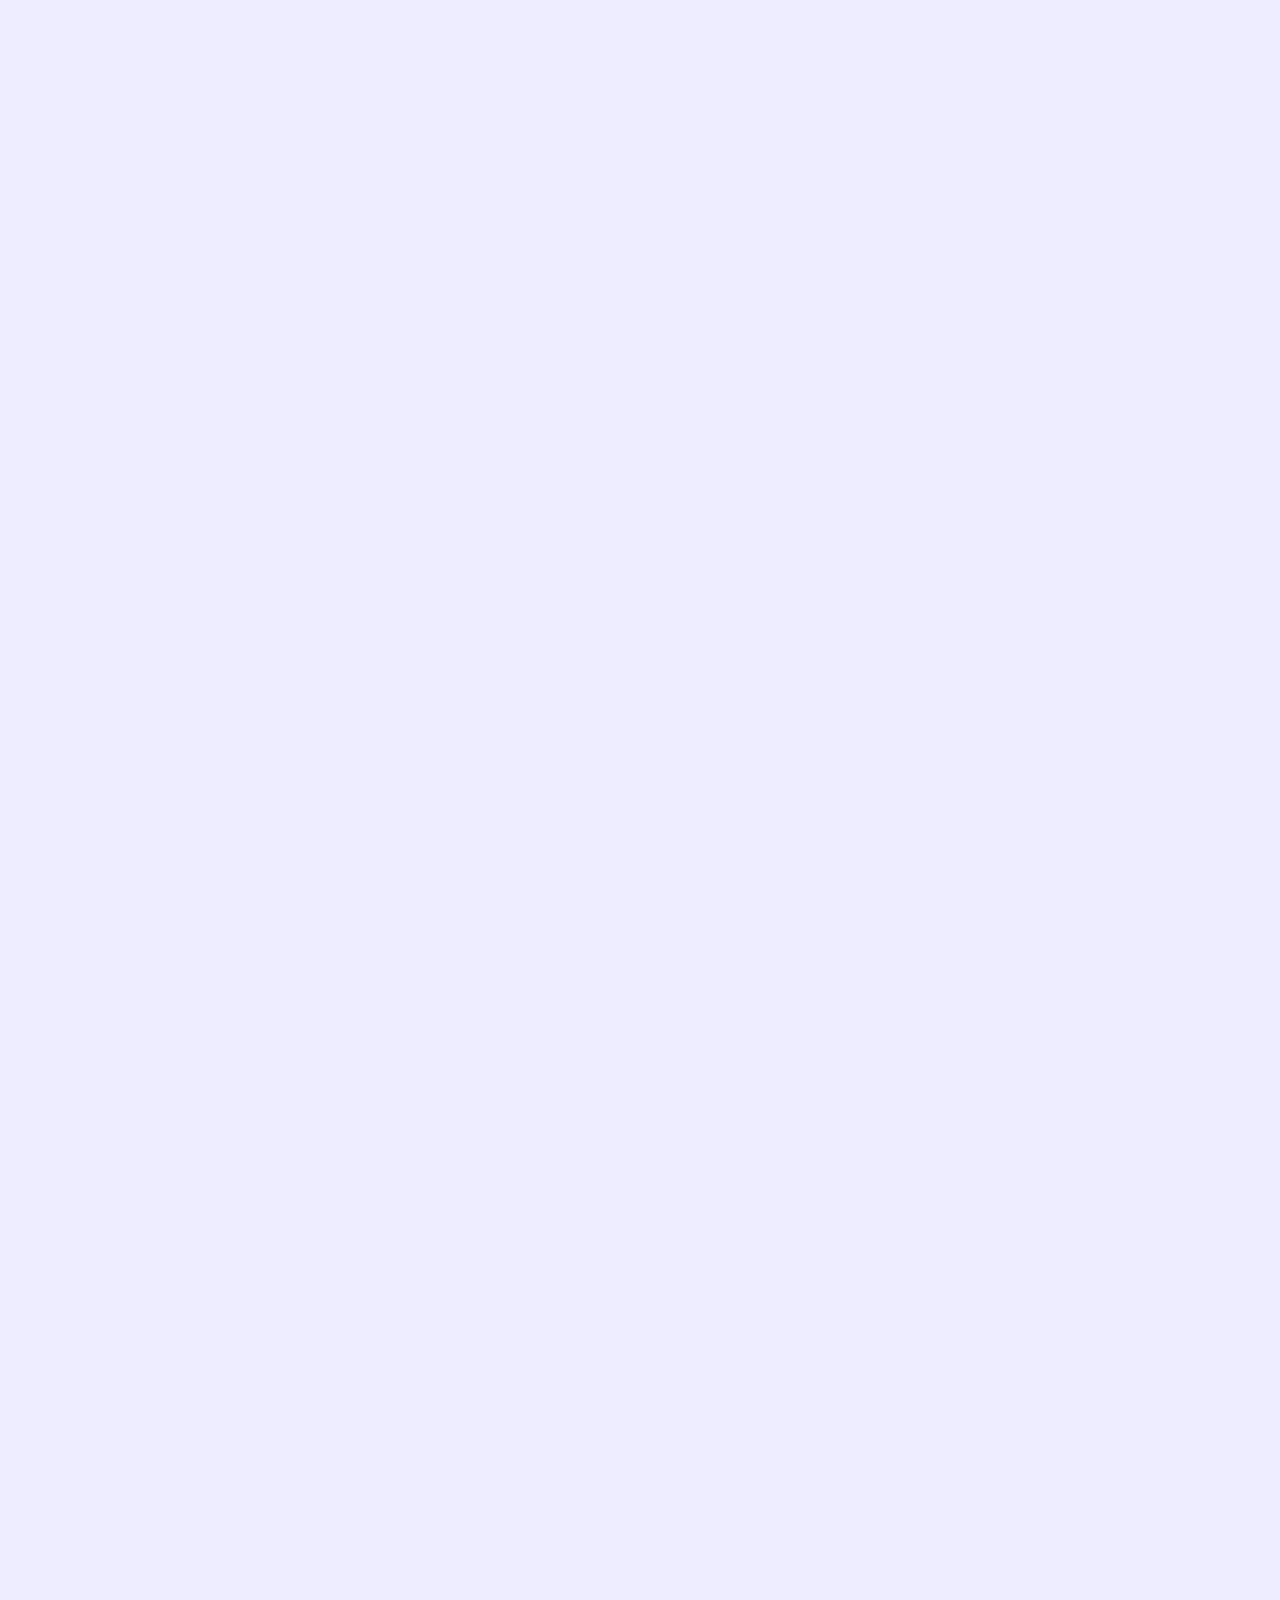
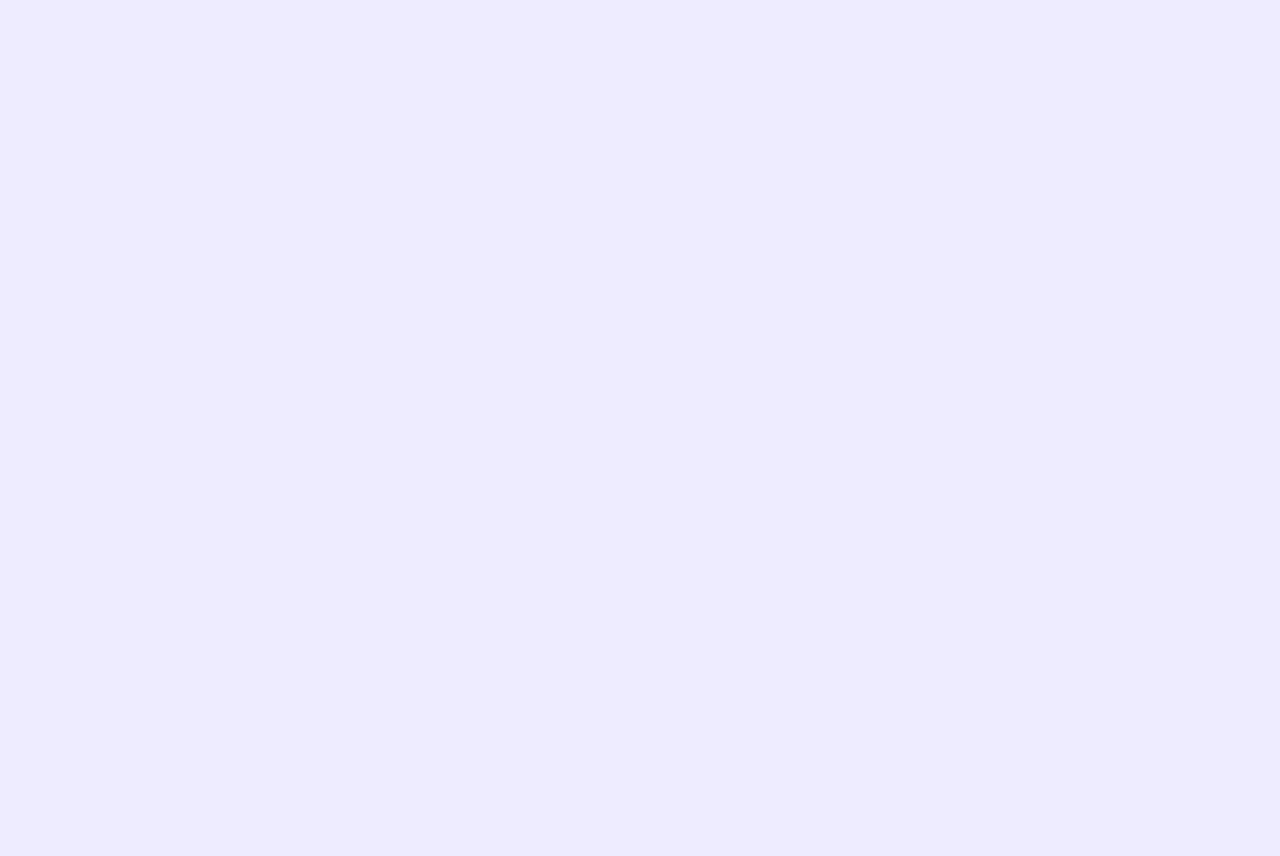
==== index.html @ c526c07c "update all the files" ====
<!DOCTYPE html>
<html lang="en">

<head>
    <meta charset="UTF-8">
    <meta http-equiv="X-UA-Compatible" content="IE=chrome">
    <meta name="viewport" content="width=device-width, initial-scale=1.0">
    <title>Home | Bhairavi's Cuisine</title>
    <link rel="stylesheet" href="./reset.css">
    <link rel="stylesheet" href="https://unpkg.com/aos@next/dist/aos.css" />
    <link rel="stylesheet" href="./input.css">
</head>

<body>
    <!-- Nav Section -->
    <div class="nav">
        <div class="container">
            <div class="nav__wrapper">
                <a href="index.html" class="logo">
                    <img src="./image/logo.png" alt="bhairavi's cuisine">
                </a>
                <nav>
                    <div class="nav__icon">
                        <svg xmlns="http://www.w3.org/2000/svg" width="24" height="24" viewBox="0 0 24 24" fill="none"
                            stroke="currentColor" stroke-width="2" stroke-linecap="round" stroke-linejoin="round"
                            class="feather feather-menu">
                            <line x1="3" y1="12" x2="21" y2="12" />
                            <line x1="3" y1="6" x2="21" y2="6" />
                            <line x1="3" y1="18" x2="21" y2="18" />
                        </svg>
                    </div>
                    <div class="nav__bgOverlay"></div>
                    <ul class="nav__list">
                        <div class="nav__close">
                            <svg xmlns="http://www.w3.org/2000/svg" width="24" height="24" viewBox="0 0 24 24"
                                fill="none" stroke="currentColor" stroke-width="2" stroke-linecap="round"
                                stroke-linejoin="round" class="feather feather-x">
                                <line x1="18" y1="6" x2="6" y2="18" />
                                <line x1="6" y1="6" x2="18" y2="18" />
                            </svg>
                        </div>
                        <div class="nav__list__wrapper">

                            <li><a class="nav__link" href="./index.html">Home</a></li>
                            <li><a class="nav__link" href="./menu.html">Menu</a></li>
                            <li><a class="nav__link" href="./about.html">About</a></li>
                            <li><a class="nav__link" href="./contact.html">Contact</a></li>
                            <li><a href="./booking.html" class="btn primary-btn">Book Table</a></li>
                        </div>
                    </ul>
                </nav>
            </div>
        </div>
    </div>
    <!-- End Nav Section -->

    <!-- hero Section  -->
    <div class="hero">
        <div class="container">
            <div class="hero__wrapper">
                <div class="hero__left" data-aos="fade-left">
                    <div class="hero__left__wrapper">
                        <h1 class="hero__heading">
                            We do not cook,
                            we create your
                            emotions!
                        </h1>
                        <p class="hero__info">
                            Lorem ipsum dolor sit amet consectetur adipisicing elit. Vel sed iste iure tempora impedit.
                            Vitae, velit doloribus.
                        </p>
                        <div class="button__wrapper">
                            <a href="./menu.html" class="btn primary-btn">Our Menu</a>
                            <a href="./booking.html" class="btn">Book Table</a>
                        </div>
                    </div>
                </div>
                <div class="hero__right " data-aos="fade-right">
                    <div class="hero__imgWrapper">
                        <img src="./image/image1.png" alt="">
                    </div>
                </div>
            </div>
        </div>
    </div>
    <!-- End hero Section  -->
    <!-- info -->
    <section class="info">
        <div class="container">
            <div class="info__wrapper">
                <div class="info__left" data-aos="fade-up">
                    <div class="info__imgWrapper">
                        <img src="./image/info.jpg" alt="">
                    </div>
                </div>
                <div class="info__right">
                    <div class="info__right__wrapper">
                        <div class="info__right__heading1" data-aos="fade-up">
                            We are doing more than you expect
                        </div>

                        <div class="info__right__heading2" data-aos="fade-right">
                            We are located in the city center
                        </div>
                        <p class="info__para" data-aos="fade-right">
                            Porro nemo veniam necessitatibus praesentium eligendi rem temporibus adipisci quo modi
                            numquam.
                        </p>

                        <div class="info__right__heading2" data-aos="fade-right">
                            Fresh, organic ingredients
                        </div>
                        <p class="info__para" data-aos="fade-right">
                            Consectetur numquam porro nemo veniam necessitatibus praesentium eligendi rem temporibus
                            adipisci quo modi.
                        </p>
                        <div class="info__right__heading2" data-aos="fade-right">
                            Own fast delivery
                        </div>
                        <p class="info__para" data-aos="fade-right">
                            Necessitatibus praesentium eligendi rem temporibus adipisci quo modi. Lorem ipsum dolor sit.
                        </p>
                    </div>
                </div>
            </div>
        </div>
    </section>
    <!--End info -->
    <!-- what do you like sexction -->
    <section id="likeGrid">
        <div class="container">
            <h2 class="likeGrid__title" data-aos="fade-up">
                What do you like today?
            </h2>
            <div class="likeGrid__wrapper" data-aos="fade-up">
                <div class="likeGrid__item">
                    <div class="likeGrid__item__img">
                        <img src="./image/starter.png" alt="food img">
                    </div>
                    <div class="likeGrid__item__info">
                        <h3 class="likeGrid__item__title">
                            Starters
                        </h3>
                        <div>
                            <p class="linkGrid__item__para">
                                Lorem ipsum dolor, sit amet consectetur adipisicing elit. Animi, rem.
                            </p>
                        </div>
                    </div>
                </div>
                <div class="likeGrid__item">
                    <div class="likeGrid__item__img">
                        <img src="./image/dish.png" alt="food img">
                    </div>
                    <div class="likeGrid__item__info">
                        <h3 class="likeGrid__item__title">
                            Main dishes
                        </h3>
                        <div>
                            <p class="linkGrid__item__para">
                                Lorem ipsum dolor sit amet consectetur adipisicing elit. Ipsum quo doloribus porro!
                            </p>
                        </div>
                    </div>
                </div>
                <div class="likeGrid__item">
                    <div class="likeGrid__item__img">
                        <img src="./image/drink.png" alt="food img">
                    </div>
                    <div class="likeGrid__item__info">
                        <h3 class="likeGrid__item__title">
                            Drinks
                        </h3>
                        <div>
                            <p class="linkGrid__item__para">
                                Lorem ipsum, dolor sit amet consectetur adipisicing elit. Vitae impedit corrupti
                                repudiandae qui.
                            </p>
                        </div>
                    </div>
                </div>
                <div class="likeGrid__item">
                    <div class="likeGrid__item__img">
                        <img src="./image/dessert.png" alt="food img">
                    </div>
                    <div class="likeGrid__item__info">
                        <h3 class="likeGrid__item__title">
                            Desserts
                        </h3>
                        <div>
                            <p class="linkGrid__item__para">
                                Lorem ipsum dolor sit amet consectetur adipisicing elit. Exercitationem iusto dolores
                                eligendi quas inventore?
                            </p>
                        </div>
                    </div>
                </div>
            </div>
        </div>
    </section>
    <!-- end what do you like sexction -->
    <!-- Most popular dishes -->
    <section class="mpdishes">
        <div class="container">
            <div class="mpdishes__title" data-aos="fade-up">
                <h1>Most popular dishes</h1>
            </div>
            <div class="mpdishes__wrapper" data-aos="fade-up">
                <div class="mpdishes__item">
                    <div class="mpdishes__item__img">
                        <img src="./image/dish1.jpg" alt="food img">
                    </div>
                    <div class="mpdishes__item__info">
                        <h3 class="mpdishes__item__heading">
                            Dish name
                        </h3>
                        <div>
                            <p class="mpdishes__item__para">
                                Lorem ipsum dolor, sit amet consectetur adipisicing elit. Animi, rem.
                            </p>
                        </div>
                        <div class="rating">
                            <i class="rating__star fas fa-star"></i>
                            <i class="rating__star fas fa-star"></i>
                            <i class="rating__star fas fa-star"></i>
                            <i class="rating__star fas fa-star"></i>
                            <i class="rating__star fas fa-star"></i>
                        </div>
                    </div>
                </div>
                <div class="mpdishes__item">
                    <div class="mpdishes__item__img">
                        <img src="./image/dish2.jpg" alt="food img">
                    </div>
                    <div class="mpdishes__item__info">
                        <h3 class="mpdishes__item__heading">
                            Dish name
                        </h3>
                        <div>
                            <p class="mpdishes__item__para">
                                Lorem ipsum dolor, consectetur adipisicing elit. Animi, rem.
                            </p>
                        </div>
                        <div class="rating">
                            <i class="rating__star fas fa-star"></i>
                            <i class="rating__star fas fa-star"></i>
                            <i class="rating__star fas fa-star"></i>
                            <i class="rating__star fas fa-star"></i>
                            <i class="rating__star far fa-star"></i>
                        </div>
                    </div>
                </div>
                <div class="mpdishes__item">
                    <div class="mpdishes__item__img">
                        <img src="./image/dish3.jpg" alt="food img">
                    </div>
                    <div class="mpdishes__item__info">
                        <h3 class="mpdishes__item__heading">
                            Dish name
                        </h3>
                        <div>
                            <p class="mpdishes__item__para">
                                Lorem ipsum dolor, sit amet consectetur adipisicing elit.
                            </p>
                        </div>
                        <div class="rating">
                            <i class="rating__star fas fa-star"></i>
                            <i class="rating__star fas fa-star"></i>
                            <i class="rating__star fas fa-star"></i>
                            <i class="rating__star far fa-star"></i>
                            <i class="rating__star far fa-star"></i>
                        </div>
                    </div>
                </div>
                <div class="mpdishes__item">
                    <div class="mpdishes__item__img">
                        <img src="./image/dish4.jpg" alt="food img">
                    </div>
                    <div class="mpdishes__item__info">
                        <h3 class="mpdishes__item__heading">
                            Dish name
                        </h3>
                        <div>
                            <p class="mpdishes__item__para">
                                Lorem ipsum dolor, sit amet consectetur adipisicing elit.
                            </p>
                        </div>
                        <div class="rating">
                            <i class="rating__star fas fa-star"></i>
                            <i class="rating__star fas fa-star"></i>
                            <i class="rating__star fas fa-star"></i>
                            <i class="rating__star far fa-star"></i>
                            <i class="rating__star far fa-star"></i>
                        </div>
                    </div>
                </div>
                <div class="mpdishes__item">
                    <div class="mpdishes__item__img">
                        <img src="./image/dish5.jpg" alt="food img">
                    </div>
                    <div class="mpdishes__item__info">
                        <h3 class="mpdishes__item__heading">
                            Dish name
                        </h3>
                        <div>
                            <p class="mpdishes__item__para">
                                Lorem ipsum dolor, sit amet Lorem, ipsum dolor.
                            </p>
                        </div>
                        <div class="rating">
                            <i class="rating__star fas fa-star"></i>
                            <i class="rating__star fas fa-star"></i>
                            <i class="rating__star fas fa-star"></i>
                            <i class="rating__star fas fa-star"></i>
                            <i class="rating__star fas fa-star"></i>
                        </div>
                    </div>
                </div>
                <div class="mpdishes__item">
                    <div class="mpdishes__item__img">
                        <img src="./image/dish6.jpg" alt="food img">
                    </div>
                    <div class="mpdishes__item__info">
                        <h3 class="mpdishes__item__heading">
                            Dish name
                        </h3>
                        <div>
                            <p class="mpdishes__item__para">
                                Lorem ipsum dolor, sit amet consectetur adipisicing
                            </p>
                        </div>
                        <div class="rating">
                            <i class="rating__star fas fa-star"></i>
                            <i class="rating__star fas fa-star"></i>
                            <i class="rating__star fas fa-star"></i>
                            <i class="rating__star fas fa-star"></i>
                            <i class="rating__star far fa-star"></i>
                        </div>
                    </div>
                </div>
            </div>
        </div>
    </section>
    <!--End Most popular dishes -->
    <!-- Chef -->
    <section class="chef">
        <div class="container">
            <div class="chef__wrapper">
                <div class="chef__item">
                    <div class="chef__img">
                        <img src="./image/chef1.png" alt="">
                    </div>
                    <div class="chef__info">
                        <h3 class="chef__name">Chef Name</h3>
                        <p class="about__chef">Assistant Chef</p>
                        <div class="chef__social">
                            <span class="social__icon">
                                <a href=""><i class="fa-brands fa-facebook-f"></i></a>
                            </span>
                            <span class="social__icon"><a href=""><i class="fa-brands fa-youtube"></i></a></span>
                            <span class="social__icon"><a href=""><i class="fa-brands fa-instagram"></i></a></span>
                            <span class="social__icon"><a href=""><i class="fa-brands fa-twitter"></i></a></span>
                        </div>
                    </div>
                </div>
                <div class="chef__item">
                    <div class="chef__img">
                        <img src="./image/chef2.png" alt="">
                    </div>
                    <div class="chef__info">
                        <h3 class="chef__name">Chef Name</h3>
                        <p class="about__chef">Chef</p>
                        <div class="chef__social">
                            <span class="social__icon">
                                <a href=""><i class="fa-brands fa-facebook-f"></i></a>
                            </span>
                            <span class="social__icon"><a href=""><i class="fa-brands fa-youtube"></i></a></span>
                            <span class="social__icon"><a href=""><i class="fa-brands fa-instagram"></i></a></span>
                            <span class="social__icon"><a href=""><i class="fa-brands fa-twitter"></i></a></span>
                        </div>
                    </div>
                </div>
                <div class="chef__item">
                    <div class="chef__img">
                        <img src="./image/chef3.png" alt="">
                    </div>
                    <div class="chef__info">
                        <h3 class="chef__name">Chef Name</h3>
                        <p class="about__chef">Assistant Chef</p>
                        <div class="chef__social">
                            <span class="social__icon">
                                <a href=""><i class="fa-brands fa-facebook-f"></i></a>
                            </span>
                            <span class="social__icon"><a href=""><i class="fa-brands fa-youtube"></i></a></span>
                            <span class="social__icon"><a href=""><i class="fa-brands fa-instagram"></i></a></span>
                            <span class="social__icon"><a href=""><i class="fa-brands fa-twitter"></i></a></span>
                        </div>
                    </div>
                </div>
                <div class="chef__item">
                    <div class="chef__img">
                        <img src="./image/chef4.png" alt="">
                    </div>
                    <div class="chef__info">
                        <h3 class="chef__name">Chef Name</h3>
                        <p class="about__chef">Chef</p>
                        <div class="chef__social">
                            <span class="social__icon">
                                <a href=""><i class="fa-brands fa-facebook-f"></i></a>
                            </span>
                            <span class="social__icon"><a href=""><i class="fa-brands fa-youtube"></i></a></span>
                            <span class="social__icon"><a href=""><i class="fa-brands fa-instagram"></i></a></span>
                            <span class="social__icon"><a href=""><i class="fa-brands fa-twitter"></i></a></span>
                        </div>
                    </div>
                </div>
            </div>
        </div>
    </sexction>
    <!-- End Chef -->


    <!-- aos script -->
    <script src="https://unpkg.com/aos@next/dist/aos.js"></script>
    <!-- main.js -->
    <script src="./main.js"></script>
    <!-- Font Awesome -->
    <script src="https://kit.fontawesome.com/df066ae190.js" crossorigin="anonymous"></script>
</body>

</html>
---- input.css ----
/* global styles */
@import url('https://fonts.googleapis.com/css2?family=Poppins:wght@500;600&family=Raleway:wght@400;500;600&display=swap');

html {
	font-size: 10px;
	overflow-x: hidden;
	scroll-behavior: smooth;
}

body {
	background: var(--lightPurple-2);
	overflow-x: hidden;
	overflow-y: hidden;
	visibility: hidden;
}

section {
	padding-top: 60px;
}

@media only screen and (max-width: 767px) {
	section {
		padding-top: 40px;
	}
}

.container {
	max-width: 1200px;
	width: 90%;
	margin: 0 auto;
}

:root {
	--purple-1: #635E87;
	--purple-2: #a29ae3;
	--lightPurple-1: #d6d4e8;
	--lightPurple-2: #eeecff;
	--black-1: #3b413a;
	--black-2: #3f3c3c;
	--black-3: #5b6359;
	--white-1: #e8e8e8;
}

img {
	width: 100%;
	height: 100%;
	object-fit: contain;
}

.logo {
	width: 145px;
	/* padding-left: 0rem; */
}

@media only screen and (max-width: 768px) {
	.logo {
		width: 100px;
	}
}

h1,
h2,
h3,
h4 {
	font-family: Poppins;
}

p {
	font-family: Raleway;
	font-weight: 400;
	line-height: 1.4em;
	font-size: 1.8rem;
}

a {
	display: inline-block;
	text-decoration: none;
}

/* End global styles */
/* Nav Styles */
.nav {
	padding: 2rem 0;
}

.nav__icon,
.nav__close,
.nav__bgOverlay {
	display: none;
}

.nav__wrapper {
	display: flex;
	justify-content: space-between;
}

.nav__list li {
	display: inline-block;
	margin: 0 1rem;
}

.nav__list .nav__link {
	font-size: 1.8rem;
	font-family: Poppins;
	color: var(--black-2);
	padding: 0.5rem;
}

.nav__list li:hover .nav__link {
	color: var(--purple-1);
}

@media only screen and (max-width: 768px) {
	.nav {
		position: relative;
		/* overflow-x: scroll; */
	}

	.nav__icon {
		display: block;
	}

	.nav__icon svg,
	.nav__close svg {
		pointer-events: none;
		height: 30px;
		width: 30px;
	}

	.nav__close {
		display: block;
		position: absolute;
		color: var(--black-1);
		right: 1rem;
		top: 1rem;
		cursor: pointer;
	}

	.nav__list {
		z-index: 1000;
		position: absolute;
		left: 100%;
		top: 0;
		height: 100vh;
		width: 80%;
		background: var(--lightPurple-1);
		display: flex;
		align-items: center;
		justify-content: flex-end;
		padding-right: 2rem;
		transform: translate(0%);
		overflow: hidden;
		transition: 0.3s ease-in transform;
	}

	.nav__list.show {
		transform: translate(-100%);
	}

	.nav__list li {
		display: block;
		text-align: right;
		margin-bottom: 2rem;
	}

	.nav__list a {
		font-size: 1.6rem;
	}

	.nav__bgOverlay {
		position: absolute;
		left: 0;
		top: 0;
		z-index: 1000;
		height: 100vh;
		width: 100%;
		background: rgba(18, 24, 14, 0.808);
		display: none;
	}

	.nav__bgOverlay.active {
		display: block;
	}
}

/* End Nav Styles */
/* Global Button Styles */
.btn {
	color: var(--purple-1);
	font-family: Poppins;
	font-weight: 500;
	border-radius: 8px;
	font-size: 1.4rem;
	padding: 1.2rem 2rem;
}

.primary-btn {
	color: var(--white-1);
	background: var(--purple-1);
}

.primary-btn:hover {
	background-color: #7d7aa2;
	color: white;
	transition: .3s;
}

@media only screen and (min-width: 700px) {
	.btn {
		padding: 1.3rem 2rem;
		font-size: 2rem;
	}
}

/* hero section styles */
.hero__wrapper {
	display: flex;
	align-items: center;
	justify-content: center;
	flex-direction: column-reverse;
	gap: 5rem;
}

.hero__left__wrapper {
	max-width: 400px;
}

.hero__imgWrapper {
	max-width: 350px;
	width: 90%;
	margin: 0 auto;
}

.hero__heading {
	font-family: Poppins;
	font-weight: 600;
	line-height: 1.4em;
	text-align: center;
	font-size: 1.8rem;
	margin-bottom: 1.5rem;
	color: var(--black-1);
}

.hero__info {
	font-size: 1.4rem;
	margin-bottom: 1.5rem;
	text-align: center;
	color: var(--black-2);
}

.button__wrapper {
	text-align: center;
}

@media only screen and (min-width: 768px) {
	.hero__wrapper {
		flex-direction: row;
		gap: 0;
	}

	.hero__left {
		flex: 3;
	}

	.hero__right {
		flex: 4;
	}

	.hero__heading {
		font-size: 3rem;
		text-align: left;
		margin-bottom: 1.5rem;
	}

	.hero__info {
		text-align: left;
		font-size: 1.5rem;
		margin-bottom: 2rem;
	}

	.button__wrapper {
		text-align: left;
	}

	.hero__left__wrapper {
		margin: 0 auto;
	}

	.hero__imgWrapper {
		max-width: none;
		width: 80%;
	}

}

@media only screen and (max-width: 900px) {

	.hero__left,
	.hero__right {
		flex: 1;
	}
}

/* end hero section styles */
/* info section styles */
.info__wrapper {
	display: flex;
	align-items: center;
	justify-content: center;
	gap: 5rem;
	flex-direction: column;
}

.info__imgWrapper {
	max-width: 350px;
	width: 100%;
	margin: 0 auto;
}

.info__imgWrapper img {
	border-radius: 1rem;
}

.info__right__wrapper {
	max-width: 400px;
}

.info__right__heading1 {
	font-family: Poppins;
	font-size: 1.8rem;
	font-weight: 600;
	margin-bottom: 1rem;
	line-height: 1.2em;
	text-align: left;
	color: var(--black-1);
}

.info__right__heading2 {
	font-family: Poppins;
	font-size: 1.6rem;
	font-weight: 600;
	margin-bottom: 1rem;
	line-height: 1.2em;
	text-align: left;
	color: var(--black-1);
	padding-left: 1rem;
}

.info__para {
	font-weight: 400;
	max-width: 470px;
	padding-left: 1.3rem;
	margin-bottom: 1.5rem;
	font-size: 1.4rem;
	color: var(--black-2);
}

@media only screen and (min-width: 768px) {
	.info__wrapper {
		flex-direction: row;
		gap: 0;
	}

	.info__imgWrapper img {
		border-radius: 1.5rem;
		width: 350px;

	}

	.info__right {
		flex: 5;
	}

	.info__left {
		flex: 5;
	}

	.info__right__heading1 {
		font-size: 3rem;
		text-align: left;
		margin-bottom: 3rem;

	}

	.info__right__wrapper {
		max-width: none;
		margin: 0 auto;
	}

	.info__para {
		margin-bottom: 4rem;
	}


}

@media only screen and (max-width: 900px) {

	.info__left,
	.right__right {
		flex: 1;
	}
}

/* end info section styles */

/* what do you like styles */
.likeGrid__title {
	font-family: Poppins;
	font-size: 1.8rem;
	padding-bottom: 1.5rem;
	font-weight: 600;
	color: var(--black-1);
	margin: 0 auto;
	line-height: 1.4em;
}

.likeGrid__wrapper {
	display: grid;
	grid-template-columns: repeat(auto-fit, minmax(200px, 1fr));
	gap: 1rem;
	margin: 0 auto;
	justify-content: center;
}

.likeGrid__item {
	display: flex;
	flex-direction: row;
	padding: 2rem;
	gap: 1rem;
	background-color: var(--lightPurple-1);
	border-radius: 1rem;
}

.likeGrid__item__img {
	flex: 4;
	max-width: 60px;
	cursor: pointer;
}

.likeGrid__item__info {
	flex: 5;
}

.likeGrid__item__title {
	font-size: 1.6rem;
	line-height: 1.3em;
	font-weight: 500;
	color: var(--black-1);
	margin-bottom: 0.5rem;
}

.linkGrid__item__para {
	font-weight: 400;
	font-size: 1.4rem;
	color: var(--black-2);
}

@media only screen and (min-width: 768px) {
	.likeGrid__title {
		font-size: 3rem;
		margin-bottom: 3rem;
		text-align: left;
	}

	.likeGrid__wrapper {
		grid-template-columns: repeat(auto-fit, minmax(350px, 1fr));
		gap: 3rem;
		padding: 0 7rem;
	}

	.likeGrid__item {
		flex-direction: row;
		padding: 1.5rem;
		gap: 1rem;
		border-radius: 1.5rem;
	}

	.likeGrid__item__title {
		font-size: 2rem;
		margin-bottom: 1rem;
	}

	.likeGrid__item__img {
		max-width: 70px;
	}
}

/* end what do you like styles  */
/* most popular dishes styles */
.mpdishes__title {
	font-family: Poppins;
	font-size: 1.6rem;
	padding-bottom: 1.5rem;
	font-weight: 600;
	color: var(--black-1);
	margin: 0 auto;
	line-height: 1.4em;
	text-align: left;
}

.mpdishes__wrapper {
	display: grid;
	grid-template-columns: repeat(auto-fit, minmax(200px, 1fr));
	gap: 1rem;
	margin: 0 auto;
	justify-content: center;
}

.mpdishes__item {
	display: flex;
	flex-direction: column;
	padding: 1rem;
	gap: .8rem;
	background-color: var(--lightPurple-1);
	border-radius: 1rem;
	height: fit-content;
	margin: 0 auto;
}

.mpdishes__item__img img {
	object-fit: cover;
	/* border-radius: 12px; */
	transition: all .5s;
}

.mpdishes__item:hover img,
.mpdishes__item:focus img {
	transform: scale(1.2);
}

.mpdishes__item__img {
	flex: 4;
	overflow: hidden;
	border-radius: 12px;
	cursor: pointer;

}

.mpdishes__item__info {
	flex: 5;
}

.mpdishes__item__para {
	font-weight: 400;
	margin-bottom: 1rem;
	font-size: 1.4rem;
	color: var(--black-2);
}

.mpdishes__item__heading {
	font-size: 1.8rem;
	line-height: 1.3em;
	font-weight: 500;
	color: var(--black-1);
	margin-bottom: 0.5rem;

}
@media only screen and (min-width: 768px) {
	.mpdishes__title {
		font-size: 3rem;

		margin-bottom: 3rem;
		text-align: left;
	}

	.mpdishes__wrapper {
		grid-template-columns: repeat(auto-fit, minmax(350px, 1fr));
		gap: 3rem;
	}

	.mpdishes__item__info {
		margin-top: .8rem;
	}
	.mpdishes__item__heading{
	font-size: 2rem;
	}

}

@media only screen and (min-width: 390px) {
	.mpdishes__item {
		flex-direction: row;
	}

	.mpdishes__item__heading {
		font-size: 2rem;
	}

}

.rating {
	cursor: pointer;
}

.rating__star {
	color: var(--purple-1);
	font-size: 1.5rem;
}

/* end most popular dishes styles */
/* Chef Styles */
.chef__wrapper {
	display: grid;
	grid-template-columns: repeat(1, minmax(250px, 1fr));
	gap: 1rem;
	margin: 0 auto;
	justify-content: center;
	max-width: 1100px;
	columns: 2;
}

.chef__item {
	display: flex;
	flex-direction: column;
	margin-bottom: 1rem;
}

.chef__img {
	flex: 4;
	overflow: hidden;
	border-radius: 12px;
	background-color: var(--lightPurple-1);

}

.chef__img img {
	object-fit: cover;
}

.chef__info {
	justify-content: center;
	text-align: center;
}
.chef__name{
	font-size: 1.8rem;
	line-height: 1.3em;
	font-weight: 500;
	color: var(--black-1);
	padding-top: 1rem;
	margin-bottom: .5rem;
}
.about__chef{
	font-weight: 500;
	margin-bottom: .8rem;
	font-size: 1.4rem;
	color: var(--black-2);
}
.chef__img img{
	transition: all .5s;
}
.chef__item:hover img,
.chef__item:focus img {
	transform: scale(1.1);
}
.chef__social{
	cursor: default;
}
.social__icon a{
	font-size: 1.5rem;
	padding: 0 .5rem;
	color: var(--black-1);
}
.social__icon a:hover{
	color: var(--purple-1);
	transition: 0.3s ease-in-out;
}
@media only screen and (min-width: 698px) {
	.chef__name{
		font-size: 2rem;
		font-weight: 600;
		line-height: 1.4em;
		margin-bottom: 1rem;
	}
}

@media only screen and (min-width: 698px) {
	.chef__wrapper {
		grid-template-columns: repeat(2, minmax(250px, 1fr));

	}

}

@media only screen and (min-width: 1175px) {
	.chef__wrapper {
		grid-template-columns: repeat(auto-fit, minmax(200px, 1fr));

	}

}


/* Chef Styles End*/
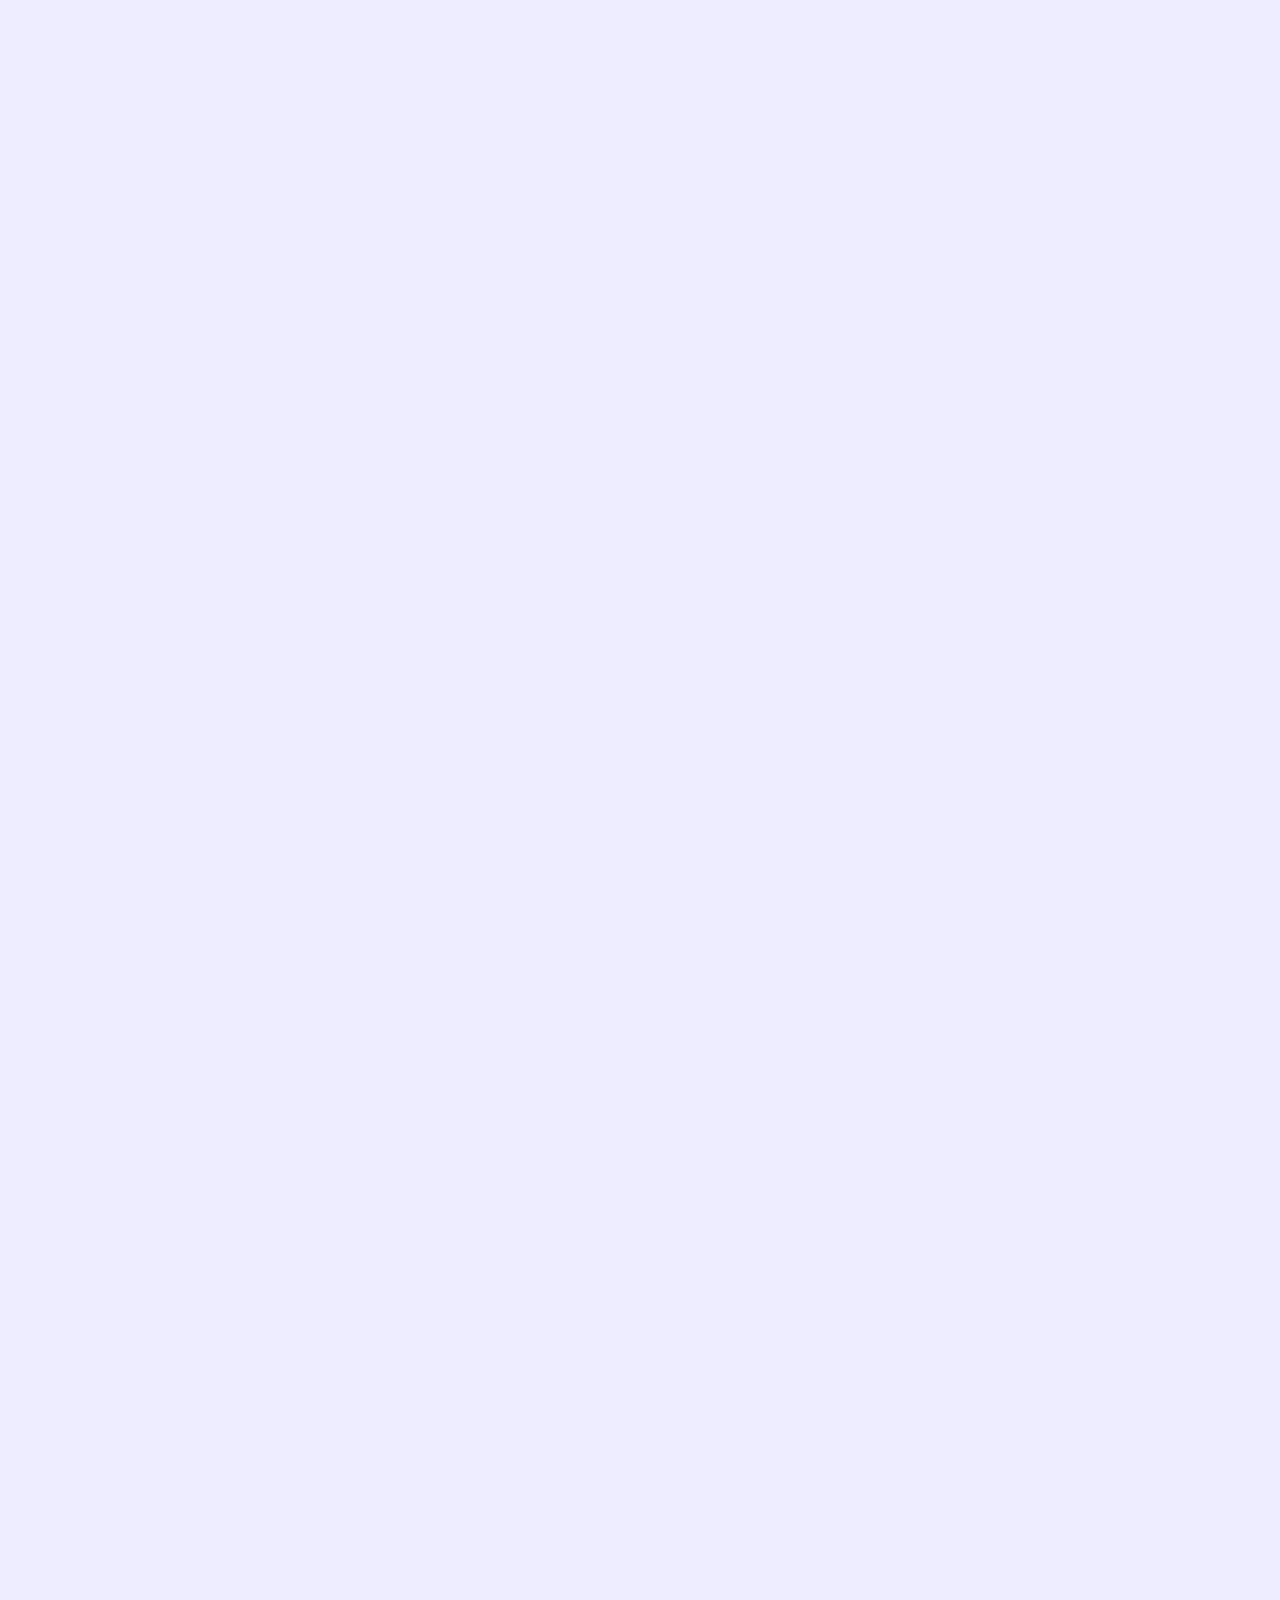
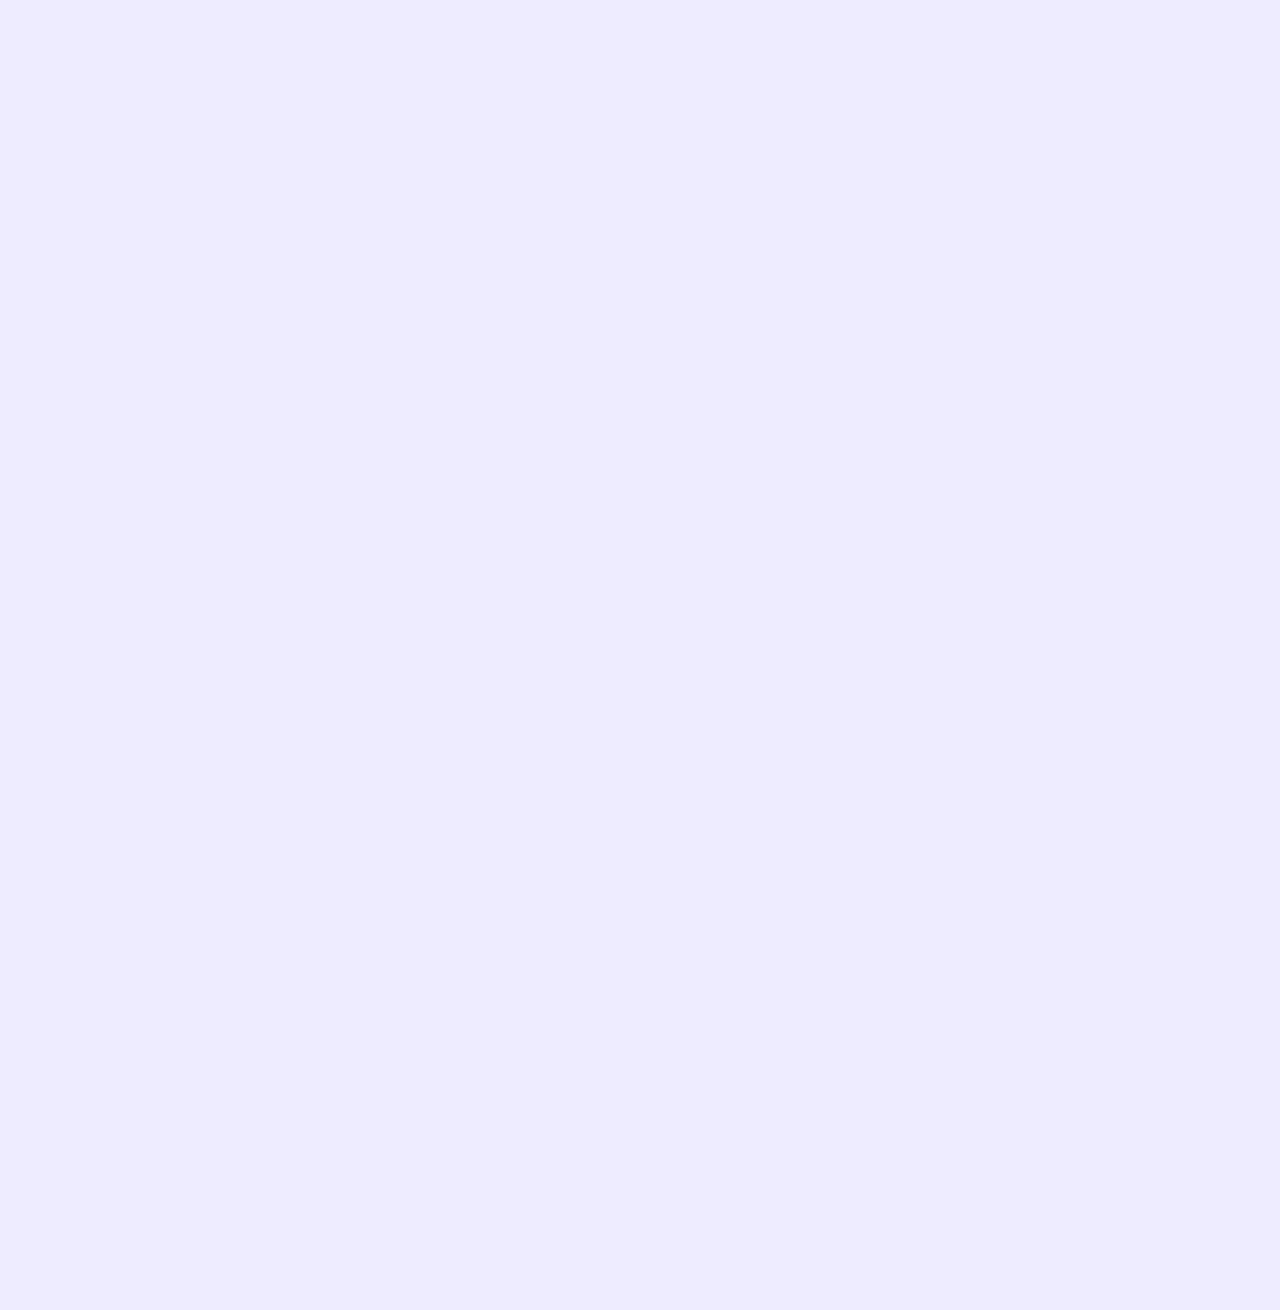
==== commit cd2e3655: "update css" ====
--- a/index.html
+++ b/index.html
@@ -88,7 +88,7 @@
     <section class="info">
         <div class="container">
             <div class="info__wrapper">
-                <div class="info__left" data-aos="fade-up">
+                <div class="info__left" data-aos="fade-right">
                     <div class="info__imgWrapper">
                         <img src="./image/info.jpg" alt="">
                     </div>
@@ -141,11 +141,9 @@
                         <h3 class="likeGrid__item__title">
                             Starters
                         </h3>
-                        <div>
-                            <p class="linkGrid__item__para">
-                                Lorem ipsum dolor, sit amet consectetur adipisicing elit. Animi, rem.
-                            </p>
-                        </div>
+                        <p class="linkGrid__item__para">
+                            Lorem ipsum dolor, sit amet consectetur adipisicing elit. Animi, rem.
+                        </p>
                     </div>
                 </div>
                 <div class="likeGrid__item">
@@ -156,11 +154,9 @@
                         <h3 class="likeGrid__item__title">
                             Main dishes
                         </h3>
-                        <div>
-                            <p class="linkGrid__item__para">
-                                Lorem ipsum dolor sit amet consectetur adipisicing elit. Ipsum quo doloribus porro!
-                            </p>
-                        </div>
+                        <p class="linkGrid__item__para">
+                            Lorem ipsum dolor sit amet consectetur adipisicing elit. Ipsum quo doloribus porro!
+                        </p>
                     </div>
                 </div>
                 <div class="likeGrid__item">
@@ -171,12 +167,10 @@
                         <h3 class="likeGrid__item__title">
                             Drinks
                         </h3>
-                        <div>
-                            <p class="linkGrid__item__para">
-                                Lorem ipsum, dolor sit amet consectetur adipisicing elit. Vitae impedit corrupti
-                                repudiandae qui.
-                            </p>
-                        </div>
+                        <p class="linkGrid__item__para">
+                            Lorem ipsum, dolor sit amet consectetur adipisicing elit. Vitae impedit corrupti
+                            repudiandae qui.
+                        </p>
                     </div>
                 </div>
                 <div class="likeGrid__item">
@@ -187,12 +181,10 @@
                         <h3 class="likeGrid__item__title">
                             Desserts
                         </h3>
-                        <div>
-                            <p class="linkGrid__item__para">
-                                Lorem ipsum dolor sit amet consectetur adipisicing elit. Exercitationem iusto dolores
-                                eligendi quas inventore?
-                            </p>
-                        </div>
+                        <p class="linkGrid__item__para">
+                            Lorem ipsum dolor sit amet consectetur adipisicing elit. Exercitationem iusto dolores
+                            eligendi quas inventore?
+                        </p>
                     </div>
                 </div>
             </div>
@@ -214,11 +206,9 @@
                         <h3 class="mpdishes__item__heading">
                             Dish name
                         </h3>
-                        <div>
-                            <p class="mpdishes__item__para">
-                                Lorem ipsum dolor, sit amet consectetur adipisicing elit. Animi, rem.
-                            </p>
-                        </div>
+                        <p class="mpdishes__item__para">
+                            Lorem ipsum dolor, sit amet consectetur adipisicing elit. Animi, rem.
+                        </p>
                         <div class="rating">
                             <i class="rating__star fas fa-star"></i>
                             <i class="rating__star fas fa-star"></i>
@@ -236,11 +226,9 @@
                         <h3 class="mpdishes__item__heading">
                             Dish name
                         </h3>
-                        <div>
-                            <p class="mpdishes__item__para">
-                                Lorem ipsum dolor, consectetur adipisicing elit. Animi, rem.
-                            </p>
-                        </div>
+                        <p class="mpdishes__item__para">
+                            Lorem ipsum dolor, consectetur adipisicing elit. Animi, rem.
+                        </p>
                         <div class="rating">
                             <i class="rating__star fas fa-star"></i>
                             <i class="rating__star fas fa-star"></i>
@@ -258,11 +246,11 @@
                         <h3 class="mpdishes__item__heading">
                             Dish name
                         </h3>
-                        <div>
-                            <p class="mpdishes__item__para">
-                                Lorem ipsum dolor, sit amet consectetur adipisicing elit.
-                            </p>
-                        </div>
+
+                        <p class="mpdishes__item__para">
+                            Lorem ipsum dolor, sit amet consectetur adipisicing elit.
+                        </p>
+
                         <div class="rating">
                             <i class="rating__star fas fa-star"></i>
                             <i class="rating__star fas fa-star"></i>
@@ -280,11 +268,10 @@
                         <h3 class="mpdishes__item__heading">
                             Dish name
                         </h3>
-                        <div>
-                            <p class="mpdishes__item__para">
-                                Lorem ipsum dolor, sit amet consectetur adipisicing elit.
-                            </p>
-                        </div>
+
+                        <p class="mpdishes__item__para">
+                            Lorem ipsum dolor, sit amet consectetur adipisicing elit.
+                        </p>
                         <div class="rating">
                             <i class="rating__star fas fa-star"></i>
                             <i class="rating__star fas fa-star"></i>
@@ -302,11 +289,9 @@
                         <h3 class="mpdishes__item__heading">
                             Dish name
                         </h3>
-                        <div>
-                            <p class="mpdishes__item__para">
-                                Lorem ipsum dolor, sit amet Lorem, ipsum dolor.
-                            </p>
-                        </div>
+                        <p class="mpdishes__item__para">
+                            Lorem ipsum dolor, sit amet Lorem, ipsum dolor.
+                        </p>
                         <div class="rating">
                             <i class="rating__star fas fa-star"></i>
                             <i class="rating__star fas fa-star"></i>
@@ -345,7 +330,11 @@
     <!-- Chef -->
     <section class="chef">
         <div class="container">
-            <div class="chef__wrapper">
+            <h1 class="chef__title" data-aos="fade-up">They will cook for you!</h1>
+            <p class="chef__para" data-aos="fade-up">
+                Lorem ipsum dolor sit amet, consectetur adipisicing elit.
+            </p>
+            <div class="chef__wrapper" data-aos="fade-up">
                 <div class="chef__item">
                     <div class="chef__img">
                         <img src="./image/chef1.png" alt="">
@@ -416,16 +405,16 @@
                 </div>
             </div>
         </div>
-    </sexction>
-    <!-- End Chef -->
-
-
-    <!-- aos script -->
-    <script src="https://unpkg.com/aos@next/dist/aos.js"></script>
-    <!-- main.js -->
-    <script src="./main.js"></script>
-    <!-- Font Awesome -->
-    <script src="https://kit.fontawesome.com/df066ae190.js" crossorigin="anonymous"></script>
+        </sexction>
+        <!-- End Chef -->
+
+
+        <!-- aos script -->
+        <script src="https://unpkg.com/aos@next/dist/aos.js"></script>
+        <!-- main.js -->
+        <script src="./main.js"></script>
+        <!-- Font Awesome -->
+        <script src="https://kit.fontawesome.com/df066ae190.js" crossorigin="anonymous"></script>
 </body>
 
 </html>--- a/input.css
+++ b/input.css
@@ -222,12 +222,12 @@
 }
 
 .hero__left__wrapper {
+	max-width: 350px;
+}
+
+.hero__imgWrapper {
 	max-width: 400px;
-}
-
-.hero__imgWrapper {
-	max-width: 350px;
-	width: 90%;
+	width: 80%;
 	margin: 0 auto;
 }
 
@@ -242,9 +242,9 @@
 }
 
 .hero__info {
+	text-align: center;
 	font-size: 1.4rem;
 	margin-bottom: 1.5rem;
-	text-align: center;
 	color: var(--black-2);
 }
 
@@ -267,30 +267,25 @@
 	}
 
 	.hero__heading {
-		font-size: 3rem;
+		font-size: 3.6rem;
+		margin-bottom: 2rem;
 		text-align: left;
-		margin-bottom: 1.5rem;
 	}
 
 	.hero__info {
+		margin-bottom: 2rem;
 		text-align: left;
-		font-size: 1.5rem;
-		margin-bottom: 2rem;
+		font-size: 1.8rem;
 	}
 
 	.button__wrapper {
 		text-align: left;
 	}
 
-	.hero__left__wrapper {
-		margin: 0 auto;
-	}
-
 	.hero__imgWrapper {
 		max-width: none;
-		width: 80%;
-	}
-
+		width: 90%;
+	}
 }
 
 @media only screen and (max-width: 900px) {
@@ -337,8 +332,8 @@
 
 .info__right__heading2 {
 	font-family: Poppins;
-	font-size: 1.6rem;
-	font-weight: 600;
+	font-size: 1.8rem;
+	font-weight: 500;
 	margin-bottom: 1rem;
 	line-height: 1.2em;
 	text-align: left;
@@ -359,6 +354,9 @@
 	.info__wrapper {
 		flex-direction: row;
 		gap: 0;
+		max-width: 80%;
+		margin: 0 auto;
+
 	}
 
 	.info__imgWrapper img {
@@ -368,18 +366,23 @@
 	}
 
 	.info__right {
-		flex: 5;
+		flex: 3;
 	}
 
 	.info__left {
-		flex: 5;
+		flex: 3;
 	}
 
 	.info__right__heading1 {
-		font-size: 3rem;
+		font-size: 3.6rem;
 		text-align: left;
 		margin-bottom: 3rem;
 
+	}
+
+	.info__right__heading2 {
+		font-size: 2rem;
+		font-weight: 500;
 	}
 
 	.info__right__wrapper {
@@ -388,7 +391,8 @@
 	}
 
 	.info__para {
-		margin-bottom: 4rem;
+		font-size: 1.6rem;
+		margin-bottom: 3rem;
 	}
 
 
@@ -408,7 +412,7 @@
 .likeGrid__title {
 	font-family: Poppins;
 	font-size: 1.8rem;
-	padding-bottom: 1.5rem;
+	padding-bottom: .5rem;
 	font-weight: 600;
 	color: var(--black-1);
 	margin: 0 auto;
@@ -417,7 +421,7 @@
 
 .likeGrid__wrapper {
 	display: grid;
-	grid-template-columns: repeat(auto-fit, minmax(200px, 1fr));
+	grid-template-columns: repeat(1, minmax(200px, 1fr));
 	gap: 1rem;
 	margin: 0 auto;
 	justify-content: center;
@@ -458,15 +462,14 @@
 
 @media only screen and (min-width: 768px) {
 	.likeGrid__title {
-		font-size: 3rem;
+		font-size: 3.6rem;
 		margin-bottom: 3rem;
 		text-align: left;
 	}
 
 	.likeGrid__wrapper {
-		grid-template-columns: repeat(auto-fit, minmax(350px, 1fr));
+		grid-template-columns: repeat(2, minmax(350px, 1fr));
 		gap: 3rem;
-		padding: 0 7rem;
 	}
 
 	.likeGrid__item {
@@ -481,6 +484,10 @@
 		margin-bottom: 1rem;
 	}
 
+	.linkGrid__item__para {
+		font-size: 1.6rem;
+	}
+
 	.likeGrid__item__img {
 		max-width: 70px;
 	}
@@ -491,7 +498,7 @@
 .mpdishes__title {
 	font-family: Poppins;
 	font-size: 1.6rem;
-	padding-bottom: 1.5rem;
+	padding-bottom: .5rem;
 	font-weight: 600;
 	color: var(--black-1);
 	margin: 0 auto;
@@ -501,7 +508,7 @@
 
 .mpdishes__wrapper {
 	display: grid;
-	grid-template-columns: repeat(auto-fit, minmax(200px, 1fr));
+	grid-template-columns: repeat(auto-fit, minmax(250px, 1fr));
 	gap: 1rem;
 	margin: 0 auto;
 	justify-content: center;
@@ -556,24 +563,29 @@
 	margin-bottom: 0.5rem;
 
 }
+
 @media only screen and (min-width: 768px) {
 	.mpdishes__title {
-		font-size: 3rem;
-
+		font-size: 3.6rem;
 		margin-bottom: 3rem;
 		text-align: left;
 	}
 
 	.mpdishes__wrapper {
-		grid-template-columns: repeat(auto-fit, minmax(350px, 1fr));
+		grid-template-columns: repeat(auto-fit, minmax(300px, 1fr));
 		gap: 3rem;
 	}
 
 	.mpdishes__item__info {
 		margin-top: .8rem;
 	}
-	.mpdishes__item__heading{
-	font-size: 2rem;
+
+	.mpdishes__item__heading {
+		font-size: 2rem;
+	}
+
+	.mpdishes__item__para {
+		font-size: 1.6rem;
 	}
 
 }
@@ -600,13 +612,30 @@
 
 /* end most popular dishes styles */
 /* Chef Styles */
+.chef__title {
+	font-family: Poppins;
+	font-size: 1.8rem;
+	padding-bottom: .5rem;
+	font-weight: 600;
+	color: var(--black-1);
+	margin: 0 auto;
+	line-height: 1.4em;
+}
+
+.chef__para {
+	font-weight: 500;
+	max-width: 470px;
+	margin-bottom: 1.5rem;
+	font-size: 1.4rem;
+	color: var(--black-2);
+}
+
 .chef__wrapper {
 	display: grid;
 	grid-template-columns: repeat(1, minmax(250px, 1fr));
 	gap: 1rem;
 	margin: 0 auto;
 	justify-content: center;
-	max-width: 1100px;
 	columns: 2;
 }
 
@@ -632,7 +661,8 @@
 	justify-content: center;
 	text-align: center;
 }
-.chef__name{
+
+.chef__name {
 	font-size: 1.8rem;
 	line-height: 1.3em;
 	font-weight: 500;
@@ -640,38 +670,59 @@
 	padding-top: 1rem;
 	margin-bottom: .5rem;
 }
-.about__chef{
+
+.about__chef {
 	font-weight: 500;
 	margin-bottom: .8rem;
 	font-size: 1.4rem;
 	color: var(--black-2);
 }
-.chef__img img{
+
+.chef__img img {
 	transition: all .5s;
 }
+
 .chef__item:hover img,
 .chef__item:focus img {
 	transform: scale(1.1);
 }
-.chef__social{
+
+.chef__social {
 	cursor: default;
 }
-.social__icon a{
+
+.social__icon a {
 	font-size: 1.5rem;
 	padding: 0 .5rem;
 	color: var(--black-1);
 }
-.social__icon a:hover{
+
+.social__icon a:hover {
 	color: var(--purple-1);
 	transition: 0.3s ease-in-out;
 }
-@media only screen and (min-width: 698px) {
-	.chef__name{
+
+@media only screen and (min-width: 768px) {
+	.chef__title {
+		font-size: 3.6rem;
+		margin-bottom: .5rem;
+		text-align: left;
+	}
+	.chef__para{
+		font-size: 1.6rem;
+		max-width: 350px;
+	}
+
+	.chef__name {
 		font-size: 2rem;
 		font-weight: 600;
 		line-height: 1.4em;
 		margin-bottom: 1rem;
 	}
+
+	.about__chef {
+		font-size: 1.6rem;
+	}
 }
 
 @media only screen and (min-width: 698px) {
@@ -684,7 +735,7 @@
 
 @media only screen and (min-width: 1175px) {
 	.chef__wrapper {
-		grid-template-columns: repeat(auto-fit, minmax(200px, 1fr));
+		grid-template-columns: repeat(auto-fit, minmax(250px, 1fr));
 
 	}
 
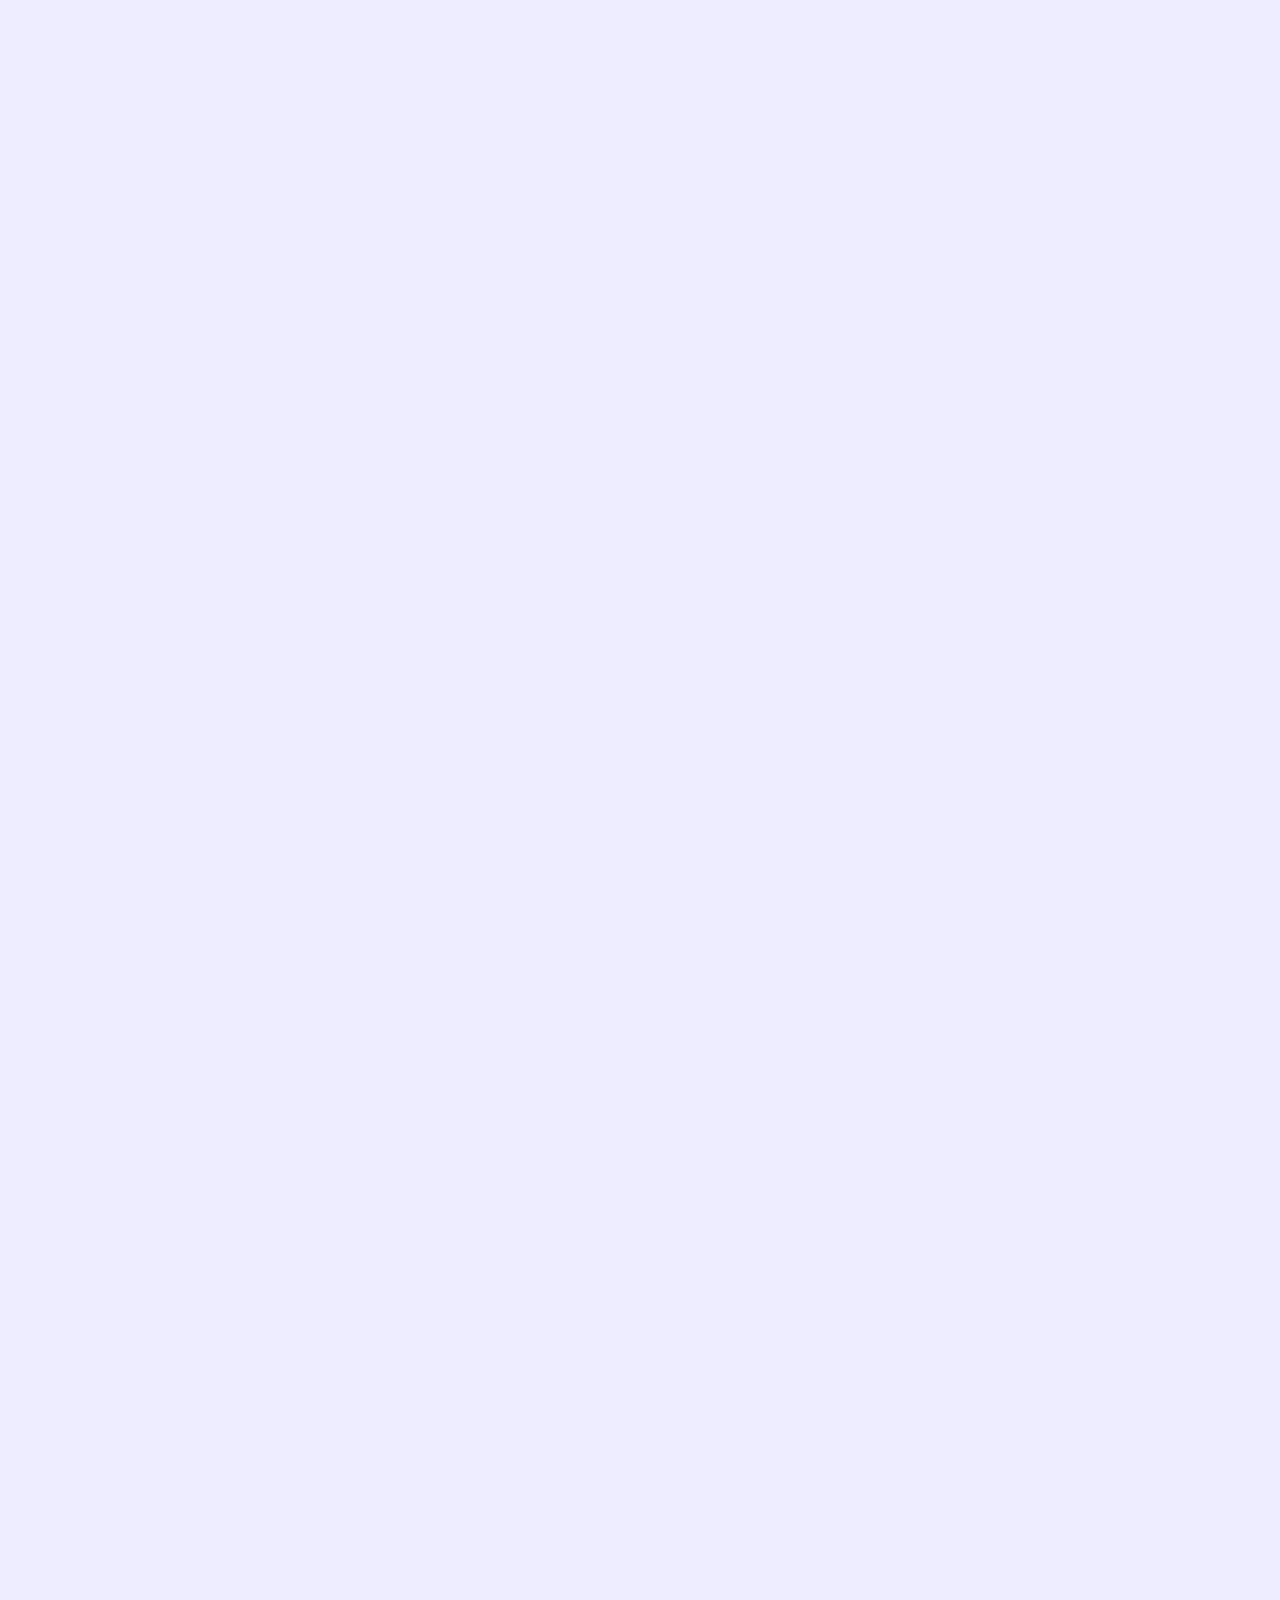
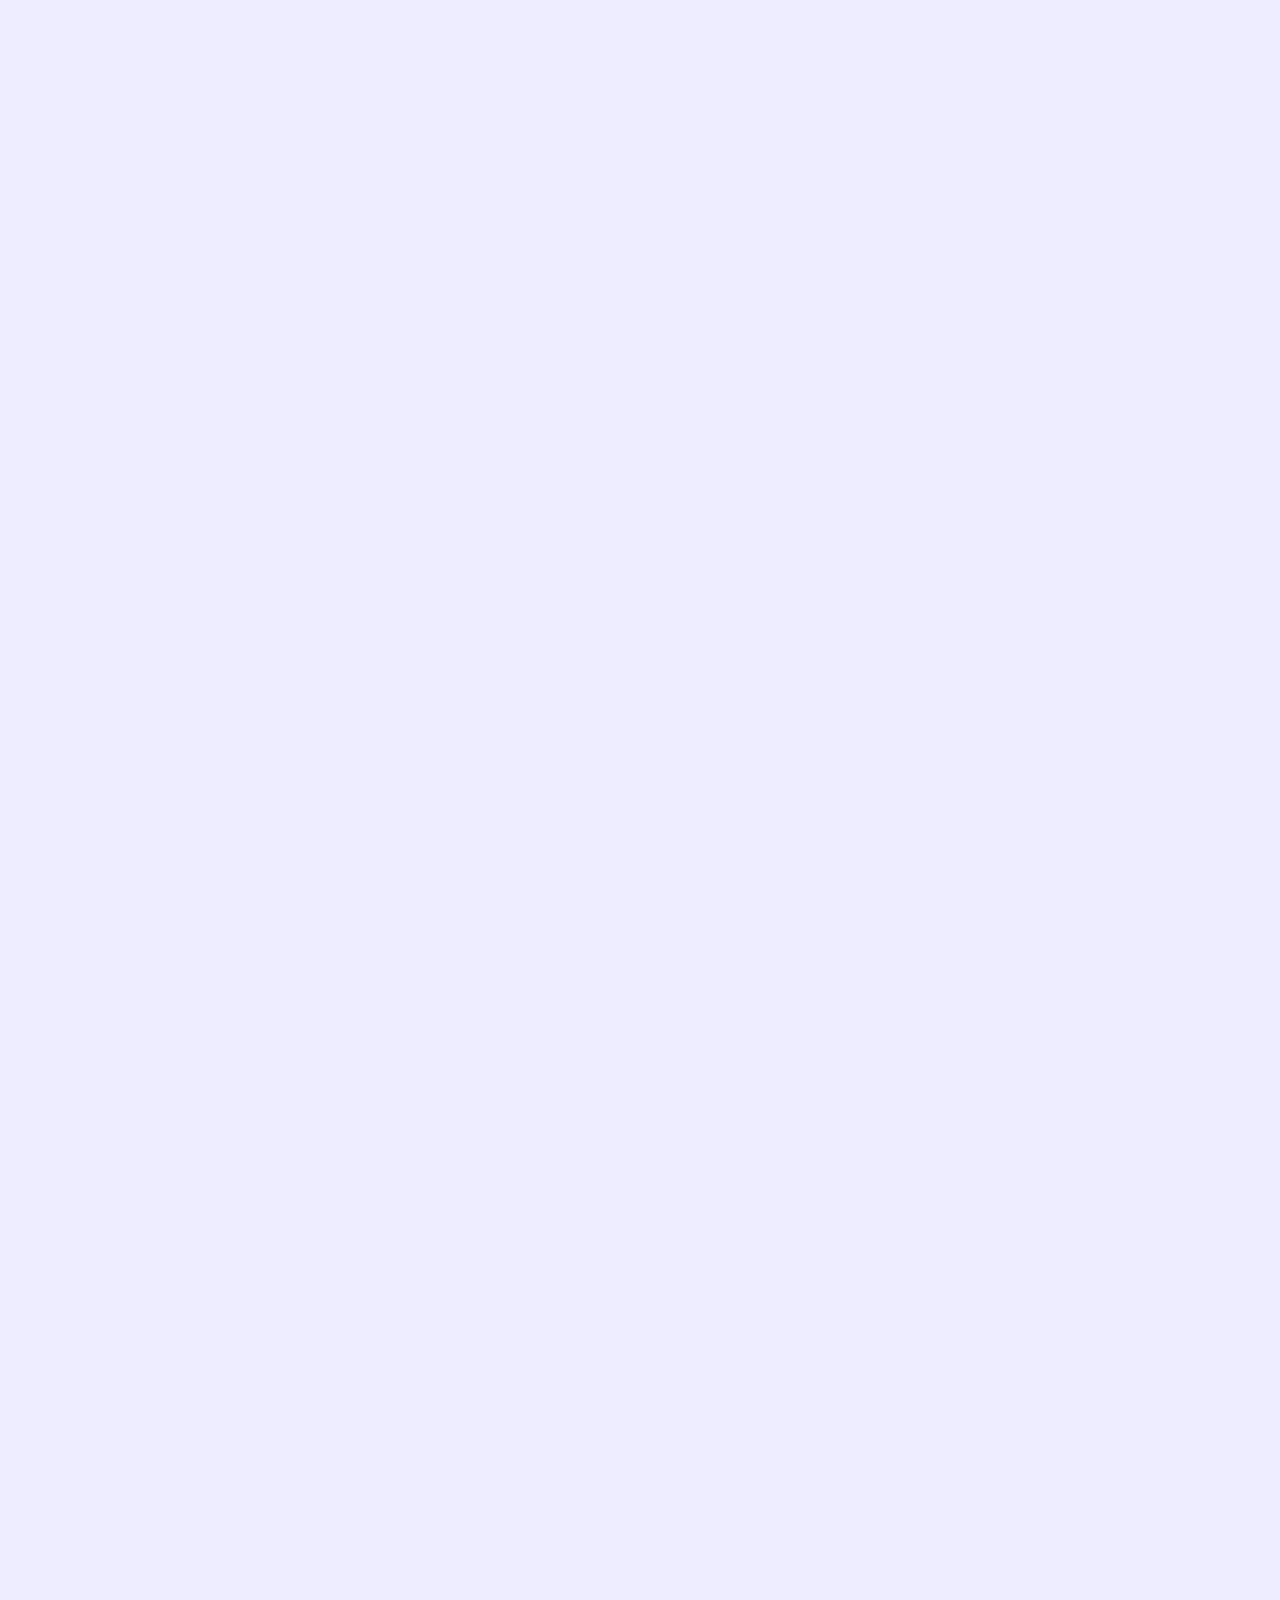
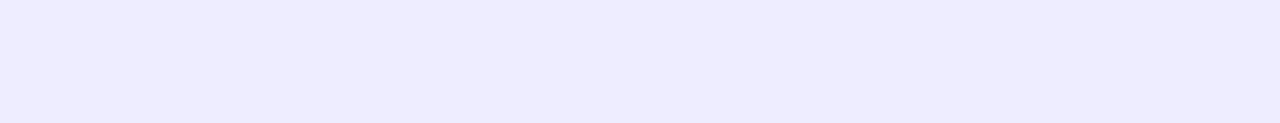
==== commit 3b2f8480: "all files update" ====
--- a/index.html
+++ b/index.html
@@ -126,7 +126,7 @@
         </div>
     </section>
     <!--End info -->
-    <!-- what do you like sexction -->
+    <!-- what do you like section -->
     <section id="likeGrid">
         <div class="container">
             <h2 class="likeGrid__title" data-aos="fade-up">
@@ -407,8 +407,55 @@
         </div>
         </sexction>
         <!-- End Chef -->
-
-
+        <!-- Newsletter -->
+        <section class="newsletter">
+            <div class="container">
+                <div class="newsletter__wrapper" data-aos="fade-up">
+                    <div class="newsletter__leftwrapper">
+                        <h3 class="newsletter__heading">Join Newsletter</h3>
+                        <p class="newsletter__para">Get notified with the latest news and recent offers from the
+                            “Bhairavi’s Cuisine”</p>
+                    </div>
+                    <div class="newsletter__rightwrapper">
+                        <form action="">
+                            <label for="email">
+                                <input type="email" placeholder="Your Email Address">
+                            </label>
+                            <button type="submit">Join</button>
+                        </form>
+                    </div>
+                </div>
+            </div>
+        </section>
+        <!-- End newsletter -->
+        <!-- Footer -->
+        <footer>
+            <div class="container">
+                <div class="footer__wrapper">
+                    <div class="footer__logo">
+                        <a href="index.html" class="logo">
+                            <img src="./image/logo.png" alt="bhairavi's cuisine">
+                        </a>
+                    </div>
+                    <div class="footer__socials">
+                        <div class="chef__social">
+                            <span class="social__icon">
+                                <a href=""><i class="fa-brands fa-facebook-f"></i></a>
+                            </span>
+                            <span class="social__icon"><a href=""><i class="fa-brands fa-youtube"></i></a></span>
+                            <span class="social__icon"><a href=""><i class="fa-brands fa-instagram"></i></a></span>
+                            <span class="social__icon"><a href=""><i class="fa-brands fa-twitter"></i></a></span>
+                        </div>
+                    </div>
+                    <div class="footer__copyright">
+                        <p class="copyright__text">
+                            © 2022 Bhairavi’s Cuisine | All rights reserved
+                          </p>
+                    </div>
+                </div>
+            </div>
+        </footer>
+        <!-- End footer -->
         <!-- aos script -->
         <script src="https://unpkg.com/aos@next/dist/aos.js"></script>
         <!-- main.js -->
--- a/input.css
+++ b/input.css
@@ -131,8 +131,8 @@
 		display: block;
 		position: absolute;
 		color: var(--black-1);
-		right: 1rem;
-		top: 1rem;
+		right: 1.8rem;
+		top: 2rem;
 		cursor: pointer;
 	}
 
@@ -142,7 +142,7 @@
 		left: 100%;
 		top: 0;
 		height: 100vh;
-		width: 80%;
+		width: 60%;
 		background: var(--lightPurple-1);
 		display: flex;
 		align-items: center;
@@ -151,6 +151,7 @@
 		transform: translate(0%);
 		overflow: hidden;
 		transition: 0.3s ease-in transform;
+		border-radius: 20rem 0 0 7rem;
 	}
 
 	.nav__list.show {
@@ -708,7 +709,8 @@
 		margin-bottom: .5rem;
 		text-align: left;
 	}
-	.chef__para{
+
+	.chef__para {
 		font-size: 1.6rem;
 		max-width: 350px;
 	}
@@ -738,8 +740,155 @@
 		grid-template-columns: repeat(auto-fit, minmax(250px, 1fr));
 
 	}
-
-}
-
-
-/* Chef Styles End*/+}
+
+/* Chef Styles End*/
+/* newsletter_section */
+.newsletter__wrapper {
+	display: flex;
+	flex-direction: column;
+	background-color: var(--purple-2);
+	border-radius: 8px;
+	padding: 1.5rem;
+	gap: 2rem;
+	margin-bottom: 4rem;
+}
+
+.newsletter__heading {
+	font-size: 1.8rem;
+	color: var(--black-1);
+	font-weight: 600;
+	margin-bottom: 1.3rem;
+}
+
+.newsletter__para {
+	font-size: 1.4rem;
+	color: var(--black-2);
+	font-weight: 500;
+}
+
+.newsletter__rightwrapper form {
+	position: relative;
+	width: 100%;
+	border-radius: 8px;
+	overflow: hidden;
+}
+
+.newsletter__rightwrapper label {
+	width: 100%;
+}
+
+.newsletter__rightwrapper input {
+	width: 100%;
+	font-size: 1.4rem;
+	padding: 1.5rem 1rem;
+	border: none;
+}
+
+.newsletter__rightwrapper button[type='submit'] {
+	background-color: var(--purple-1);
+	color: var(--white-1);
+	border: none;
+	font-size: 1.4rem;
+	padding: 0 2rem;
+	height: 100%;
+	position: absolute;
+	right: 0;
+	top: 0;
+}
+
+.newsletter__rightwrapper input::placeholder {
+	color: rgb(168, 166, 166);
+}
+
+@media only screen and (min-width: 768px) {
+	.newsletter__wrapper {
+		flex-direction: row;
+		padding: 5rem;
+		align-items: center;
+	}
+
+	.newsletter__rightwrapper,
+	.newsletter__leftwrapper {
+		flex: 1;
+	}
+
+	.newsletter__heading {
+		font-size: 3.6rem;
+		margin-bottom: 2rem;
+	}
+
+	.newsletter__para {
+		font-size: 1.8rem;
+		max-width: 400px;
+	}
+
+	.newsletter__rightwrapper {
+		max-width: 450px;
+		border-radius: 12px;
+	}
+
+	.newsletter__rightwrapper input {
+		font-size: 1.8rem;
+		padding: 2rem;
+	}
+
+	.newsletter__rightwrapper button[type='submit'] {
+		font-size: 1.8rem;
+		padding: 0 3rem;
+	}
+}
+
+/* Footer styles */
+footer {
+	background: var(--lightPurple-1);
+	padding-top: 5rem;
+	padding-bottom: 2rem;
+	border-radius: 18px 18px 0 0;
+}
+
+.footer__wrapper {
+	display: flex;
+	flex-direction: column;
+	gap: 3rem;
+	align-items: center;
+}
+.footer__copyright{
+	max-width: 250px;
+	text-align: center;
+}
+.copyright__text{
+	font-size: 1.4rem;
+}
+@media only screen and (min-width: 768px) {
+	.footer__wrapper{
+		flex-direction: row;
+		width: 100%;
+		align-items: center;
+		justify-content: center;
+		/* justify-content: space-between; */
+	}
+	.copyright__text{
+		font-size: 1.4rem;
+		text-align: right;
+
+	}
+	.footer__copyright{
+		max-width: 100%;
+		flex: 1;
+	}
+	.footer__socials{
+	flex: 1;
+	text-align: center;
+	}
+	.footer__logo{
+	flex: 1;
+	}
+
+}
+
+
+
+/*End Footer styles */
+
+/*End newsletter_section */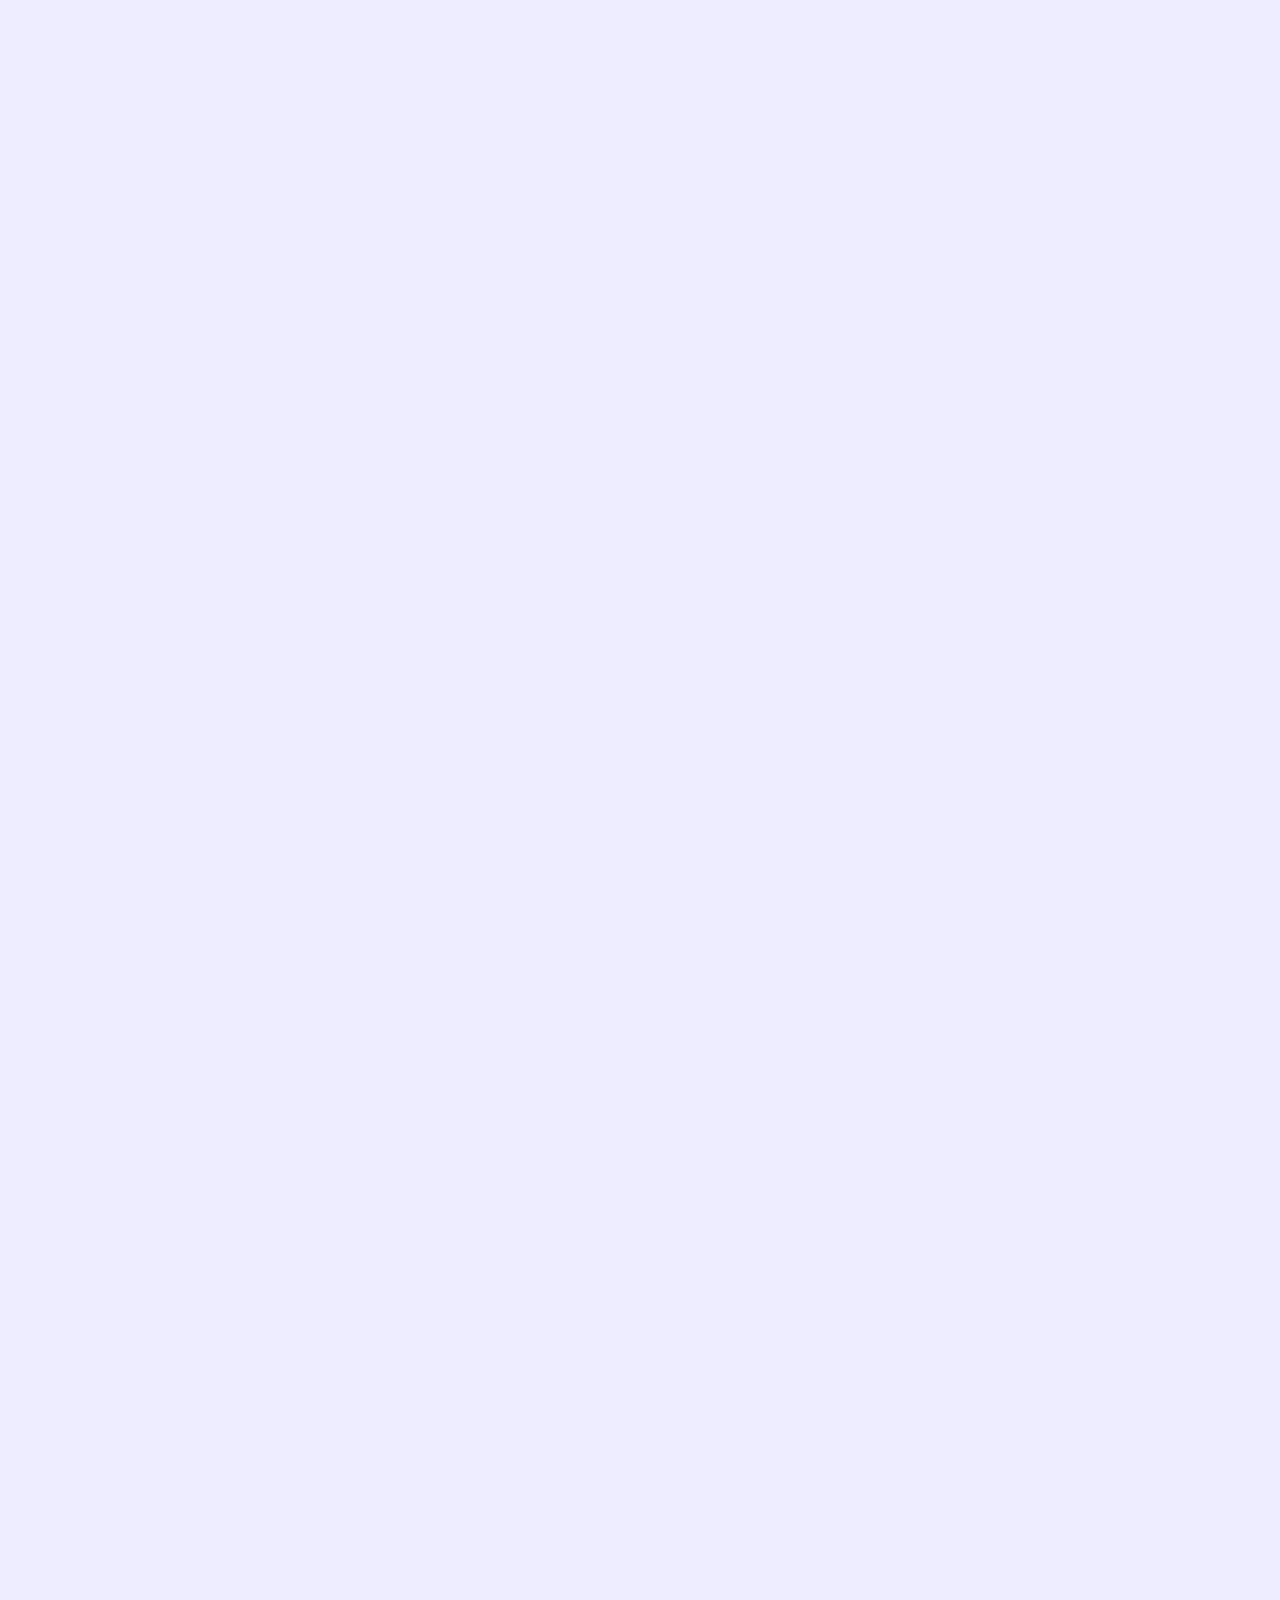
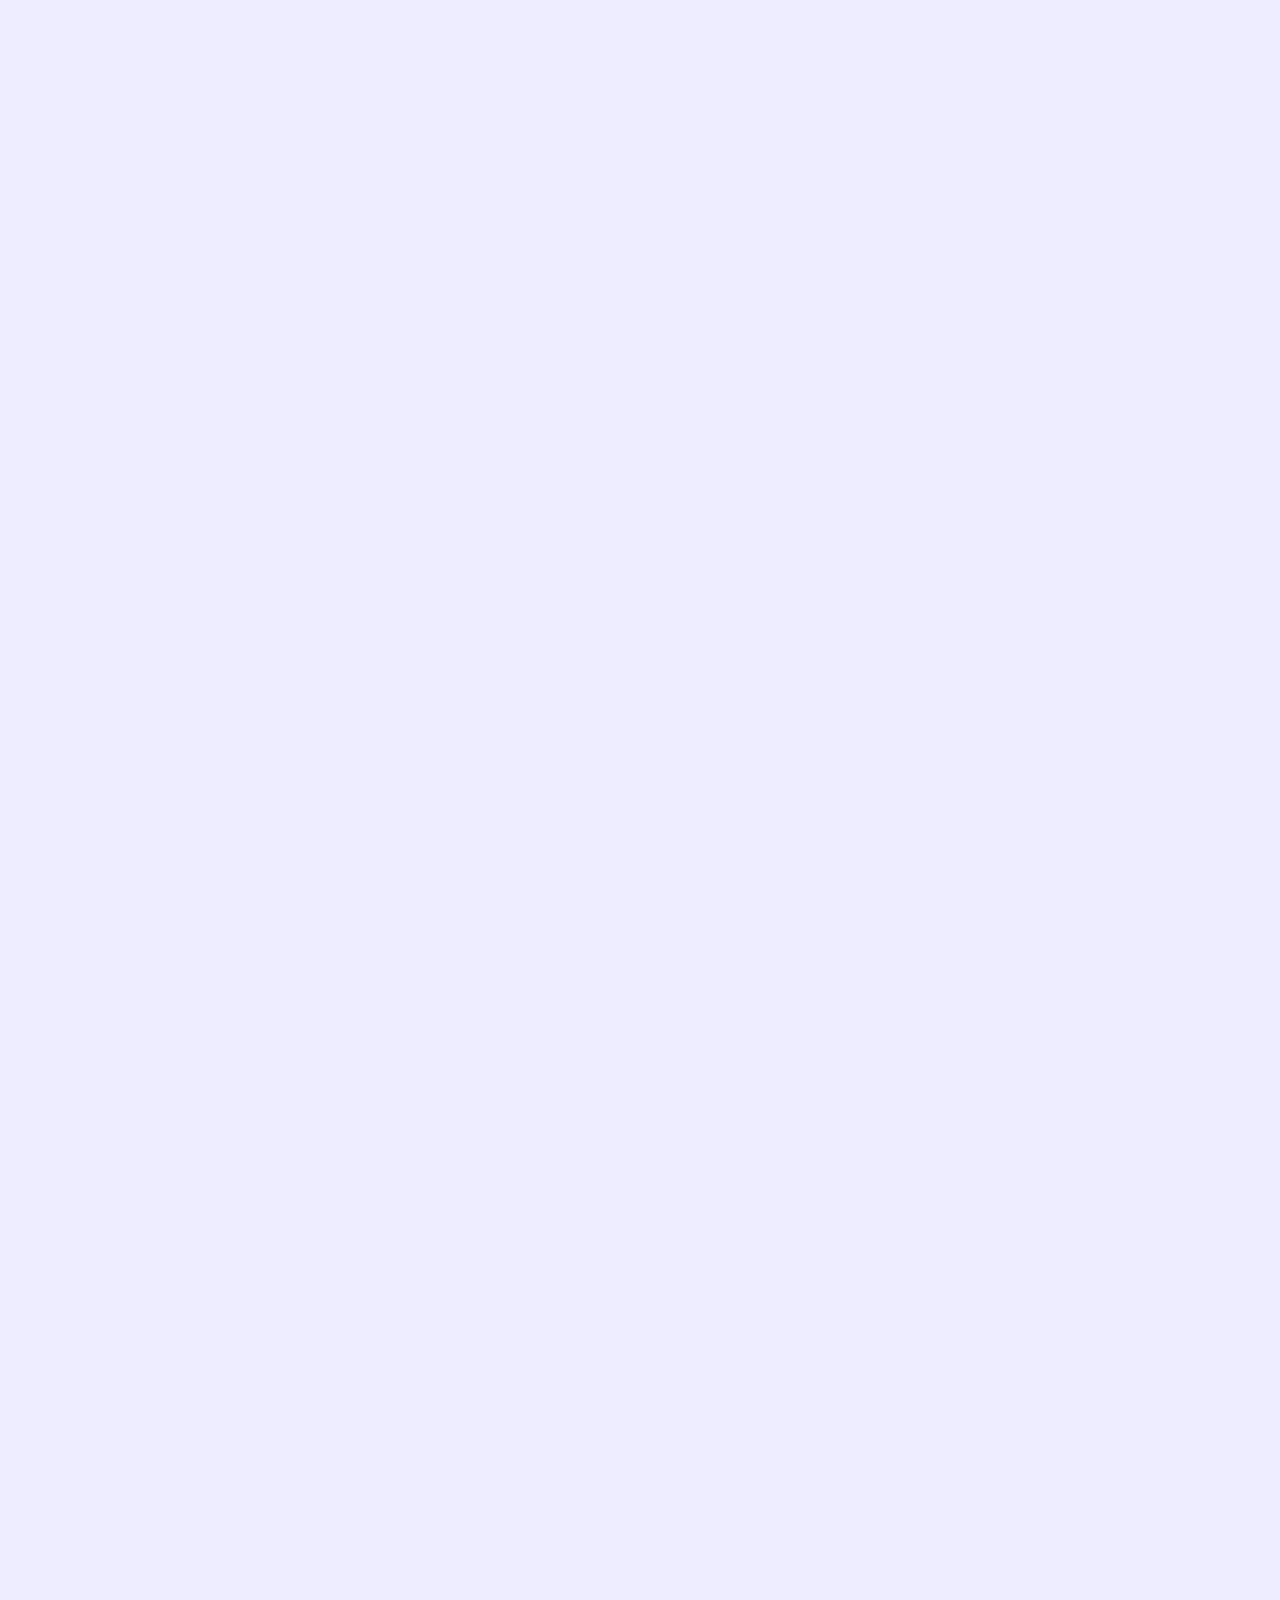
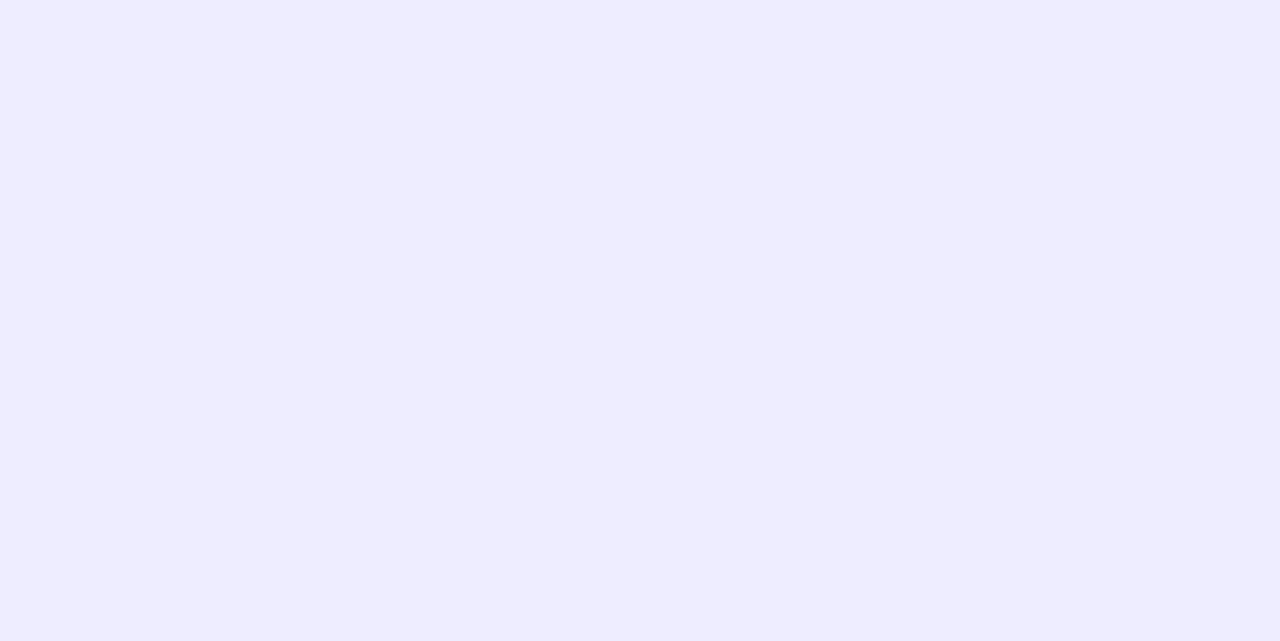
==== commit 0b9afd09: "files update" ====
--- a/index.html
+++ b/index.html
@@ -94,30 +94,30 @@
                     </div>
                 </div>
                 <div class="info__right">
-                    <div class="info__right__wrapper">
-                        <div class="info__right__heading1" data-aos="fade-up">
+                    <div class="info__right__wrapper" data-aos="fade-up">
+                        <div class="info__right__heading1">
                             We are doing more than you expect
                         </div>
 
-                        <div class="info__right__heading2" data-aos="fade-right">
+                        <div class="info__right__heading2" >
                             We are located in the city center
                         </div>
-                        <p class="info__para" data-aos="fade-right">
+                        <p class="info__para">
                             Porro nemo veniam necessitatibus praesentium eligendi rem temporibus adipisci quo modi
                             numquam.
                         </p>
 
-                        <div class="info__right__heading2" data-aos="fade-right">
+                        <div class="info__right__heading2">
                             Fresh, organic ingredients
                         </div>
-                        <p class="info__para" data-aos="fade-right">
+                        <p class="info__para">
                             Consectetur numquam porro nemo veniam necessitatibus praesentium eligendi rem temporibus
                             adipisci quo modi.
                         </p>
-                        <div class="info__right__heading2" data-aos="fade-right">
+                        <div class="info__right__heading2">
                             Own fast delivery
                         </div>
-                        <p class="info__para" data-aos="fade-right">
+                        <p class="info__para">
                             Necessitatibus praesentium eligendi rem temporibus adipisci quo modi. Lorem ipsum dolor sit.
                         </p>
                     </div>
@@ -405,7 +405,7 @@
                 </div>
             </div>
         </div>
-        </sexction>
+        </section>
         <!-- End Chef -->
         <!-- Newsletter -->
         <section class="newsletter">
--- a/input.css
+++ b/input.css
@@ -15,12 +15,12 @@
 }
 
 section {
-	padding-top: 60px;
+	padding: 80px 0;
 }
 
 @media only screen and (max-width: 767px) {
 	section {
-		padding-top: 40px;
+		padding: 35px 0;
 	}
 }
 
@@ -141,7 +141,7 @@
 		position: absolute;
 		left: 100%;
 		top: 0;
-		height: 100vh;
+		height: 95vh;
 		width: 60%;
 		background: var(--lightPurple-1);
 		display: flex;
@@ -498,7 +498,7 @@
 /* most popular dishes styles */
 .mpdishes__title {
 	font-family: Poppins;
-	font-size: 1.6rem;
+	font-size: 1.8rem;
 	padding-bottom: .5rem;
 	font-weight: 600;
 	color: var(--black-1);
@@ -506,15 +506,13 @@
 	line-height: 1.4em;
 	text-align: left;
 }
-
 .mpdishes__wrapper {
 	display: grid;
-	grid-template-columns: repeat(auto-fit, minmax(250px, 1fr));
+	grid-template-columns: repeat(auto-fit, minmax(140px, 1fr));
 	gap: 1rem;
 	margin: 0 auto;
 	justify-content: center;
 }
-
 .mpdishes__item {
 	display: flex;
 	flex-direction: column;
@@ -531,20 +529,16 @@
 	/* border-radius: 12px; */
 	transition: all .5s;
 }
-
 .mpdishes__item:hover img,
 .mpdishes__item:focus img {
 	transform: scale(1.2);
 }
-
 .mpdishes__item__img {
 	flex: 4;
 	overflow: hidden;
 	border-radius: 12px;
 	cursor: pointer;
-
-}
-
+}
 .mpdishes__item__info {
 	flex: 5;
 }
@@ -555,16 +549,13 @@
 	font-size: 1.4rem;
 	color: var(--black-2);
 }
-
 .mpdishes__item__heading {
 	font-size: 1.8rem;
 	line-height: 1.3em;
 	font-weight: 500;
 	color: var(--black-1);
 	margin-bottom: 0.5rem;
-
-}
-
+}
 @media only screen and (min-width: 768px) {
 	.mpdishes__title {
 		font-size: 3.6rem;
@@ -573,8 +564,18 @@
 	}
 
 	.mpdishes__wrapper {
-		grid-template-columns: repeat(auto-fit, minmax(300px, 1fr));
+		grid-template-columns: repeat(auto-fit, minmax(350px, 1fr));
 		gap: 3rem;
+	}
+	.mpdishes__item {
+		flex-direction: row;
+		padding: 1.5rem;
+		border-radius: 12px;
+		gap: 1rem;
+	}
+
+	.mpdishes__item__heading {
+		font-size: 2rem;
 	}
 
 	.mpdishes__item__info {
@@ -587,17 +588,6 @@
 
 	.mpdishes__item__para {
 		font-size: 1.6rem;
-	}
-
-}
-
-@media only screen and (min-width: 390px) {
-	.mpdishes__item {
-		flex-direction: row;
-	}
-
-	.mpdishes__item__heading {
-		font-size: 2rem;
 	}
 
 }
@@ -610,6 +600,137 @@
 	color: var(--purple-1);
 	font-size: 1.5rem;
 }
+
+/*  */
+.menu__title {
+	font-family: Poppins;
+	font-size: 2rem;
+	padding-bottom: 1rem;
+	font-weight: 600;
+	color: var(--black-1);
+	line-height: 1.4em;
+}
+.specials__title {
+	font-family: Poppins;
+	font-size: 1.6rem;
+	padding-bottom: .5rem;
+	font-weight: 600;
+	color: var(--black-1);
+	line-height: 1.4em;
+}
+.specials__about{
+	font-weight: 400;
+	margin-bottom: 1rem;
+	font-size: 1.4rem;
+	color: var(--black-2);
+}
+.specials__wrapper {
+	display: grid;
+	grid-template-columns: repeat(auto-fit, minmax(250px, 1fr));
+	gap: 1rem;
+	margin: 0 auto;
+	justify-content: center;
+}
+
+.specials__item {
+	display: flex;
+	flex-direction: column;
+	padding: 1.8rem;
+	gap: 1.5rem;
+	background-color: var(--lightPurple-1);
+	border-radius: 1rem;
+	height: fit-content;
+	margin: 0 auto;
+}
+
+.specials__img img {
+	object-fit: cover;
+	/* border-radius: 12px; */
+	transition: all .5s;
+}
+
+.specials__item:hover img,
+.specials__item:focus img {
+	transform: scale(1.2);
+}
+
+.specials__img {
+	flex: 4;
+	overflow: hidden;
+	border-radius: 12px;
+	cursor: pointer;
+
+}
+
+.specials__info {
+	flex: 5;
+}
+
+.specials__item__para {
+	font-weight: 400;
+	margin-bottom: 1rem;
+	font-size: 1.4rem;
+	color: var(--black-2);
+}
+
+.specials__item__title {
+	font-size: 1.8rem;
+	line-height: 1.3em;
+	font-weight: 500;
+	color: var(--black-1);
+	margin-bottom: 0.5rem;
+
+}
+
+@media only screen and (min-width: 768px) {
+	.menu__title {
+		font-size: 3.6rem;
+		margin-bottom: 3rem;
+	}
+
+	.specials__title {
+		font-size: 2rem;
+	}
+
+	.specials__about {
+		margin-bottom: .5rem;
+		font-weight: 400;
+		margin-bottom: 1rem;
+		font-size: 1.6rem;
+		color: var(--black-2);
+	}
+
+	.specials__wrapper {
+		grid-template-columns: repeat(auto-fit, minmax(300px, 1fr));
+		gap: 3rem;
+	}
+
+	.specials__item__info {
+		margin-top: .8rem;
+	}
+
+	.specials__item__title {
+		font-size: 2rem;
+	}
+
+	.specials__item__para {
+		font-size: 1.6rem;
+	}
+
+}
+
+/* @media only screen and (min-width: 390px) {
+	.mpdishes__item {
+		flex-direction: row;
+	}
+
+	.mpdishes__item__heading {
+		font-size: 2rem;
+	} */
+
+
+
+/*  */
 
 /* end most popular dishes styles */
 /* Chef Styles */
@@ -839,6 +960,7 @@
 	}
 }
 
+/*End newsletter_section */
 /* Footer styles */
 footer {
 	background: var(--lightPurple-1);
@@ -853,42 +975,48 @@
 	gap: 3rem;
 	align-items: center;
 }
-.footer__copyright{
+
+.footer__copyright {
 	max-width: 250px;
 	text-align: center;
 }
-.copyright__text{
-	font-size: 1.4rem;
-}
+
+.copyright__text {
+	font-size: 1.4rem;
+}
+
 @media only screen and (min-width: 768px) {
-	.footer__wrapper{
+	.footer__wrapper {
 		flex-direction: row;
 		width: 100%;
 		align-items: center;
 		justify-content: center;
 		/* justify-content: space-between; */
 	}
-	.copyright__text{
+
+	.copyright__text {
 		font-size: 1.4rem;
 		text-align: right;
 
 	}
-	.footer__copyright{
+
+	.footer__copyright {
 		max-width: 100%;
 		flex: 1;
 	}
-	.footer__socials{
-	flex: 1;
-	text-align: center;
-	}
-	.footer__logo{
-	flex: 1;
-	}
-
-}
-
-
+
+	.footer__socials {
+		flex: 1;
+		text-align: center;
+	}
+
+	.footer__logo {
+		flex: 1;
+	}
+
+}
 
 /*End Footer styles */
-
-/*End newsletter_section */+/* Menu styles */
+
+/*End Menu styles */